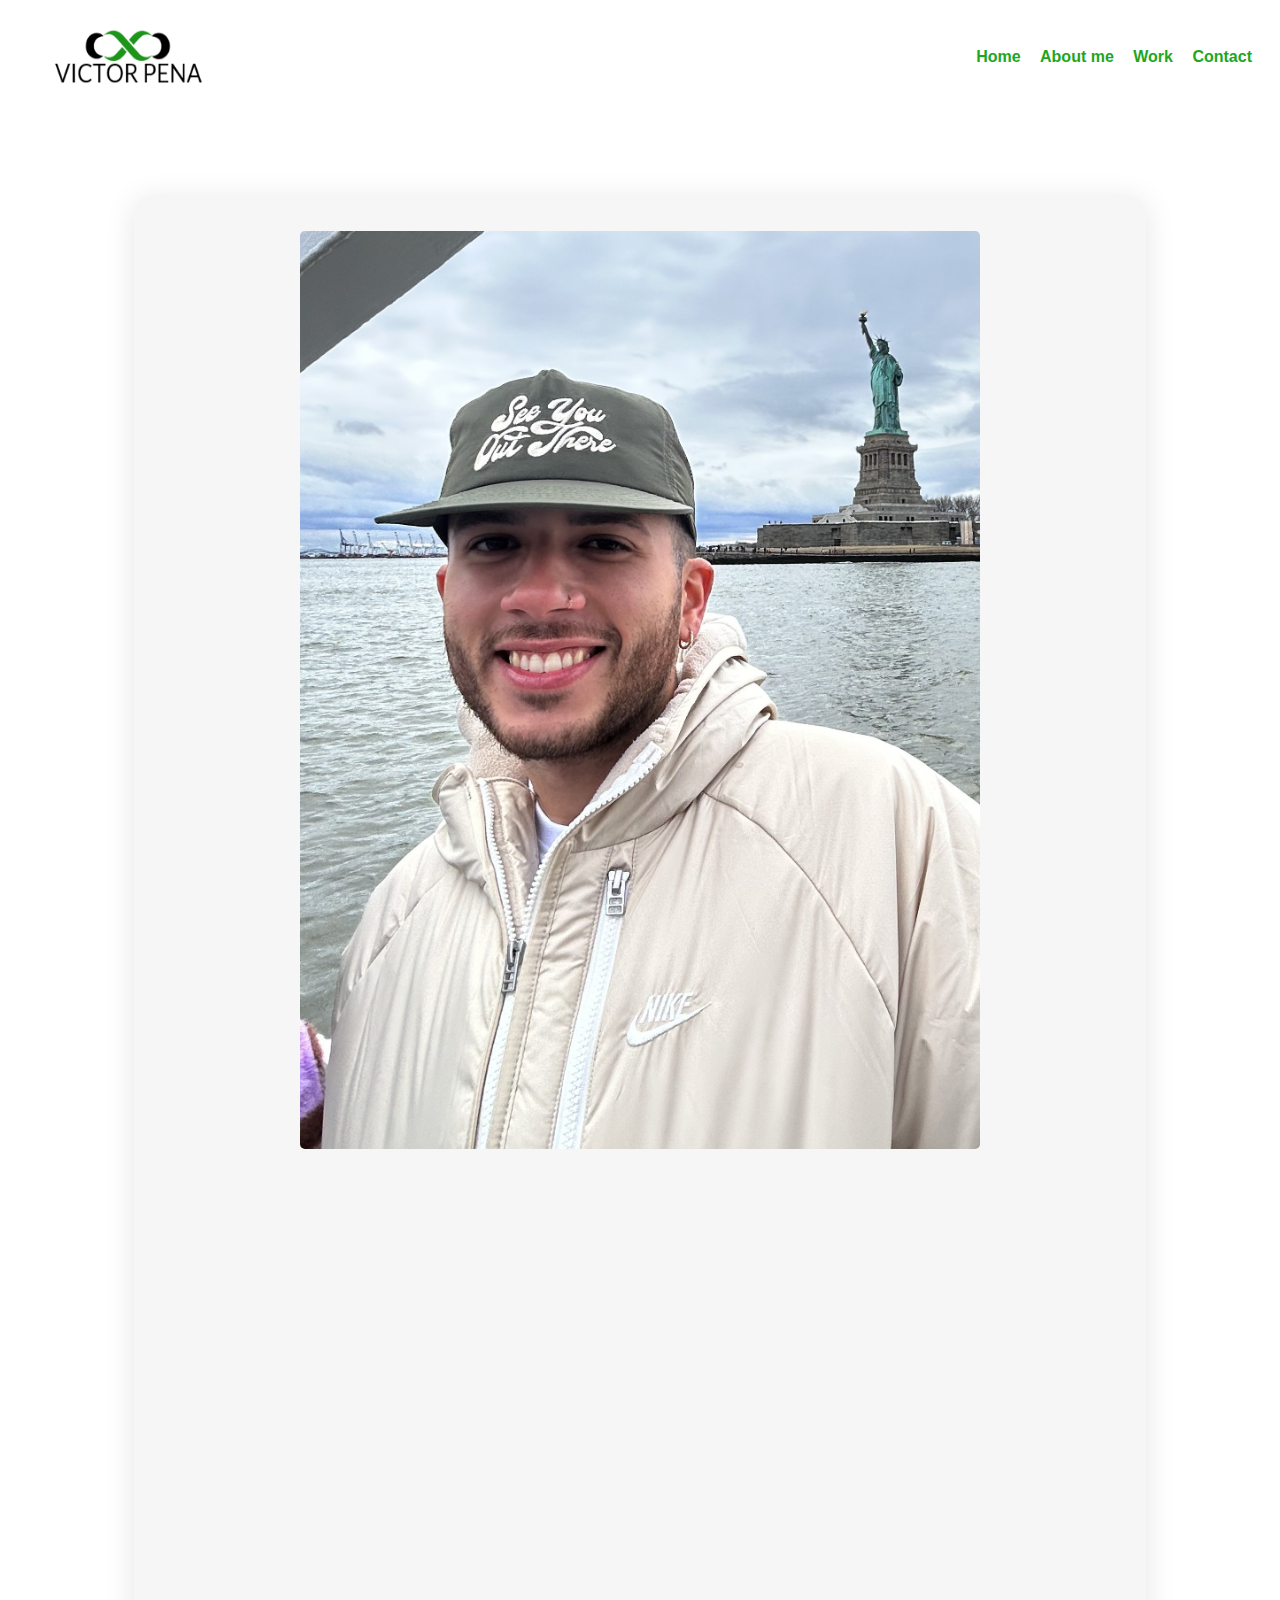
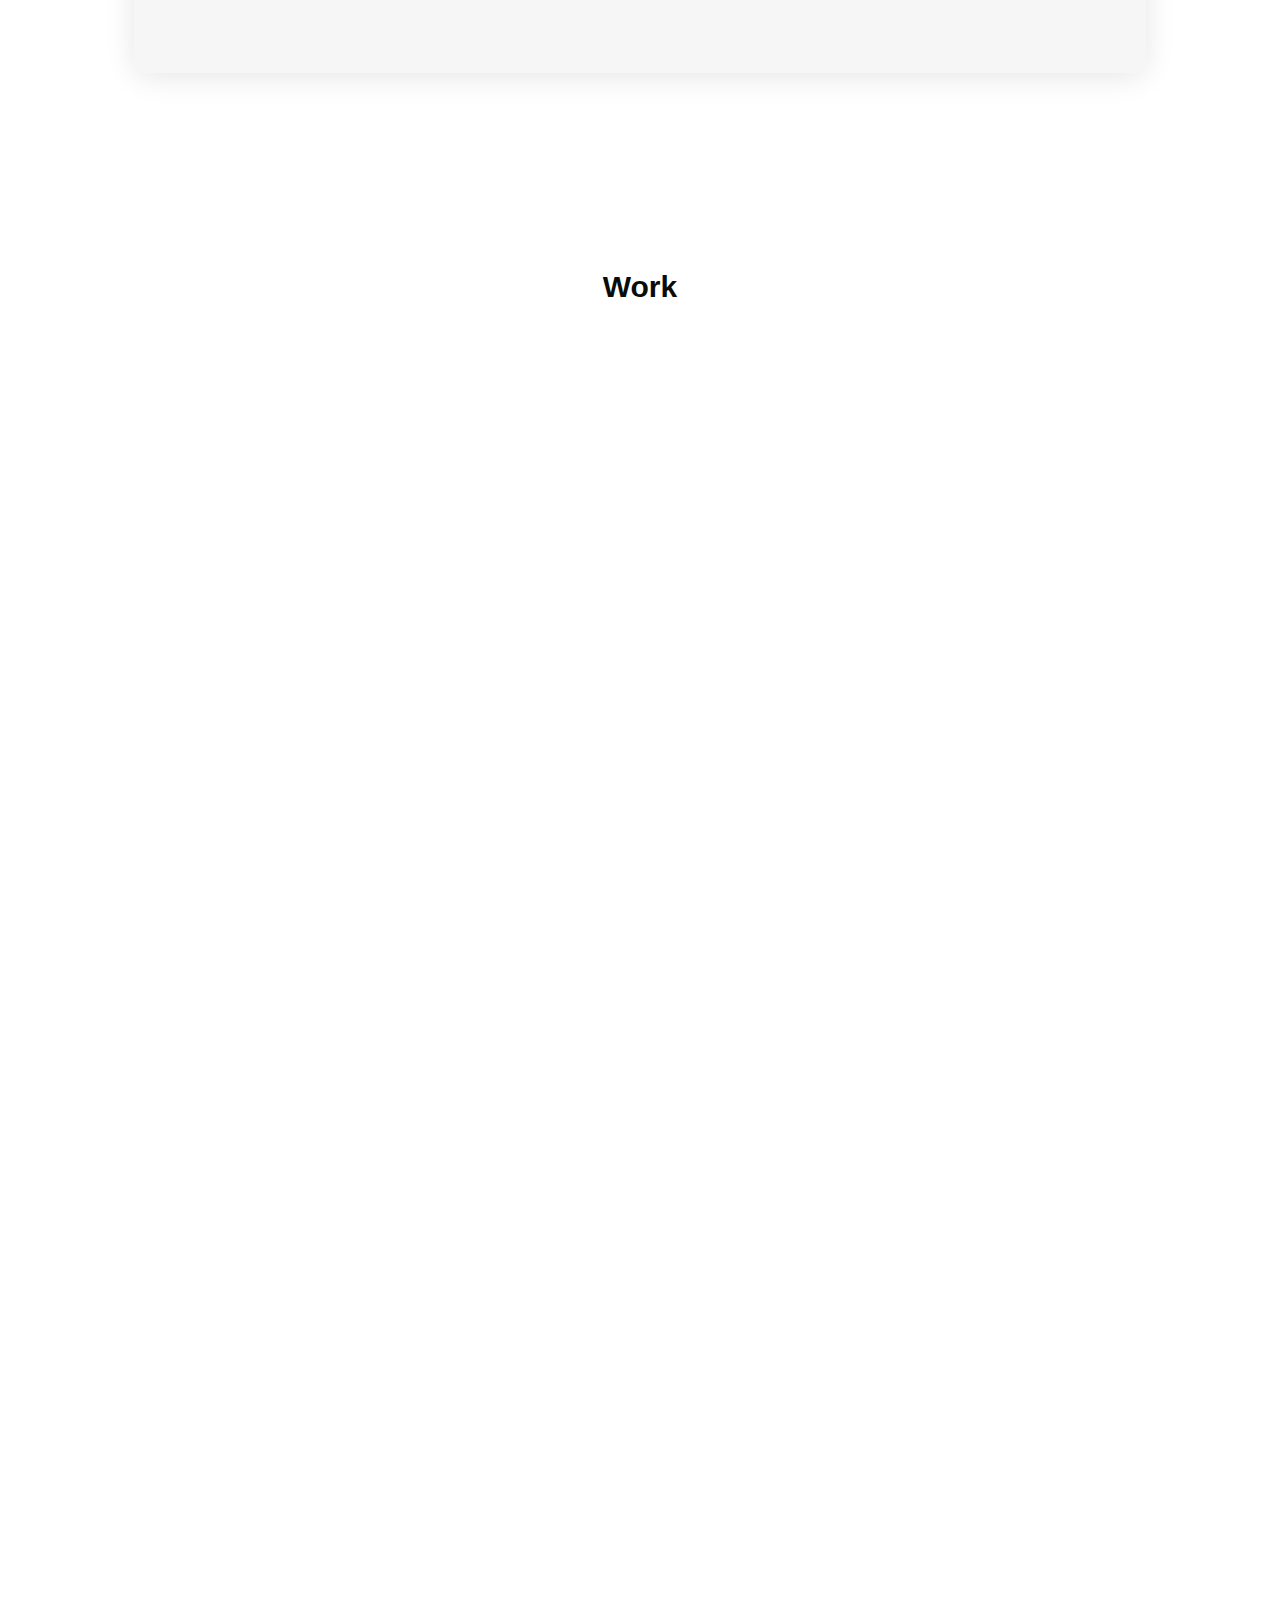
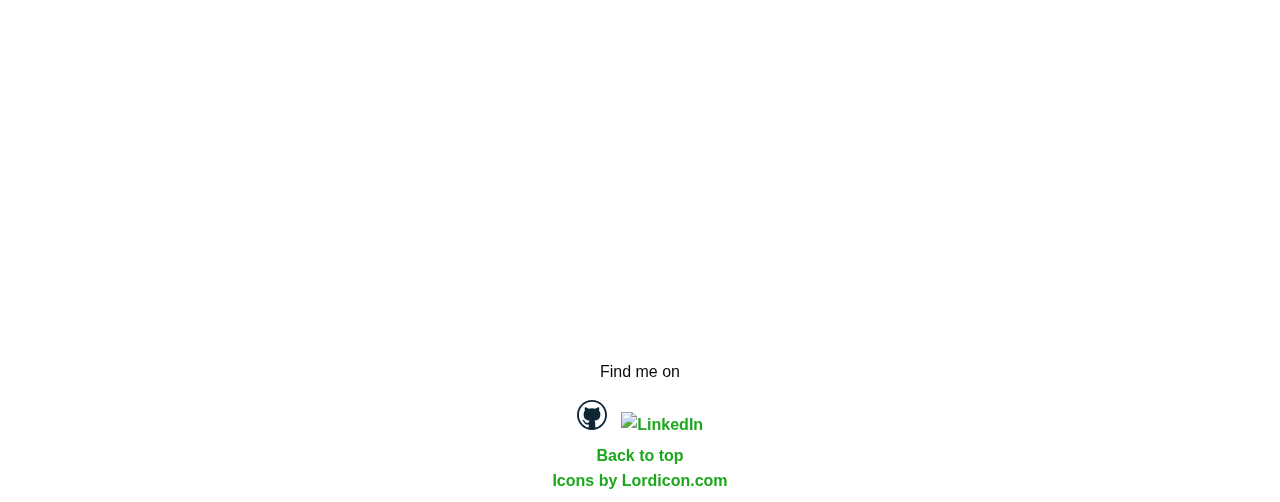
==== index.html @ f54e51db "Added modals and new pictures" ====
<!DOCTYPE html>
<html lang="en">
    <head>
        <meta charset="utf-8">
        <meta name="viewport" content="width=device-width, initial-scale=1">
        <link rel="icon" href="img/favicon.ico">
        <link rel="stylesheet" type="text/css" href="https://cdnjs.cloudflare.com/ajax/libs/normalize/8.0.1/normalize.min.css">
        <link rel="preconnect" href="https://fonts.googleapis.com">
        <link rel="preconnect" href="https://fonts.gstatic.com" crossorigin>
        <link href="https://fonts.googleapis.com/css2?family=Lora:wght@400;700&display=swap" rel="stylesheet">
        <link rel="stylesheet" type="text/css" href="css/style.css">
        <link href="https://unpkg.com/aos@2.3.1/dist/aos.css" rel="stylesheet">
        <title> Victor Pena Web Developer Portfolio </title>
    </head>
    <body>

    <!-- Page Header including the logo and the main navigation -->
    <div class="header-container">
        <header class="page-header"> 
            <!--My logo-->
            <img src="img/VictorPenaLogo.png" alt="Personal logo of Victor Pena" class="page-header__item" id="logo">
            <nav class="page-header__item">
                <ul role="menubar" class="navigation-list">
                    <li role="presentation">
                        <a href="#top" role="menuitem" class="navigation-list__item">Home</a>
                    </li>
                    <li role="presentation">
                        <a href="#about" role="menuitem" class="navigation-list__item">About me</a>
                    </li>
                    <li role="presentation">
                        <a href="#work" role="menuitem" class="navigation-list__item">Work</a>
                    </li>
                    <li role="presentation">
                        <a href="#contact" role="menuitem" class="navigation-list__item">Contact</a>
                    </li>
                </ul>
            </nav>
        </header>
    </div>
    <div id="top"></div>
<!-- Main content -->
<main id="about">
    <div class="profile">
        <img src="img/profilepic.jpg" data-aos="fade-right" 
        data-aos-delay="30"
        data-aos-duration="1500"
        data-aos-easing="ease-in-out" 
        data-aos-once="true"
        class="profile__portrait" 
        alt="Victor Pena Portrait">
        <div 
        data-aos="fade-left" 
        data-aos-delay="30"
        data-aos-duration="1000"
        data-aos-easing="ease-in-out"  
        data-aos-once="true"
        class="profile__text">
            <h1>Full-Stack Web Developer</h1>
            <p>
                Hi, I’m Victor Pena, an entry level web developer, and a US military veteran 
passionate about technology. I am a detailed-oriented person who is always 
looking to get out of my comfort zone and learn new skills. From my previous 
work experiences, I was able to learn and excel in my communication skills and 
collaborating with others. I am currently a student looking for work experience to 
start my web development career. I am looking for opportunities to get into the 
workforce using my programming and development skills in any industry from 
business activities, manufacturing, entertainment, or information.  
            </p>
            <a href="img/Pena-Gonzalez-Victor-Resume.docx" target="_blank" download>Download my Resume.</a>
            <a href="#contact" class="button">Get in Touch</a>
        </div>
    </div>
</main>
 <!-- Work -->
 <section class="work" id="work">
    <h1>Work</h1>
    <div class="project-list">
        <!-- Project items -->
        <!-- Project item 1 -->
        <div 
        data-aos="fade-up" 
        data-aos-delay="40"
        data-aos-duration="1000"
        data-aos-easing="ease-in-out" 
        class="project-list__item">
            <h2>Meet App<a class="open-modal"><img src="img/plus-circle-f-svgrepo-com.svg"></a></h2>
            <a href="https://vicmpg.github.io/meet/" target="_blank"><img src="img/MeetApp_.png"></a>
            <p>
                This is an app built using React on the frontend, and AWS Lambda on the backend. It displays a list of events, which is fetching the events from Google Calendar API, that can be filtered by city or number of events.
            </p>
            <a href="https://github.com/vicmpg/meet" target="_blank" class="button">Code</a>
            <a href="https://vicmpg.github.io/meet/" target="_blank" class="button">Demo</a>
            <dialog class="modal">
                <h2>Meet App</h2>
                <img src="img/MeetApp_.png">
                <p>
                    This is an app built using React on the frontend, and AWS Lambda on the backend. It displays a list of events, which is fetching the events from Google Calendar API, that can be filtered by city or number of events.
                </p>
                <div class="tags">
                    <span class="tag">Google Calendar API</span>
                    <span class="tag">HTML</span>
                    <span class="tag">CSS</span>
                    <span class="tag">AWS lambda</span>
                    <span class="tag">JavaScript</span>
                    <span class="tag">React</span>
                    <span class="tag">Recharts</span>
                </div>
                <button class="close-modal">Close</button>
            </dialog>
        </div>
         <!-- Project item 2 -->
         <div 
         data-aos="fade-up" 
         data-aos-delay="40"
         data-aos-duration="1000"
         data-aos-easing="ease-in-out" 
         class="project-list__item">
            <h2>My Flix Angular app <a class="open-modal"><img src="img/plus-circle-f-svgrepo-com.svg"></a></h2>
            <a href="https://vicmpg.github.io/myFlix-Angular-client/" target="_blank"><img src="img/MyFlixAngularHome.png"></a>
            <p>
                The Angular client-side for an app called myFlix based on its existing server-side code (REST API and database). User can create an user profile and save their favorite movies.
            </p>
            <a href="https://github.com/vicmpg/myFlix-Angular-client" target="_blank" class="button">Code</a>
            <a href="https://vicmpg.github.io/myFlix-Angular-client/" target="_blank" class="button">Demo</a>
            <dialog class="modal">
                <h2>Angular Movie App</h2>
                <img src="img/MyFlixAngularHome.png">
                <p>
                    Angular Client-side for an application called myMovie based on its existing server-side code (REST API and database). User can create an user profile and save their favorite movies.
                </p>
                <div class="tags">
                    <span class="tag">Angular</span>
                    <span class="tag">TypeScript</span>
                    <span class="tag">HTML</span>
                    <span class="tag">Angular Material</span>
                    <span class="tag">SCSS</span>
                    <span class="tag">TypeDoc</span>
                </div>
                <button class="close-modal">Close</button>
            </dialog>
         </div>
         <!-- Project item 3 -->
         <div 
         data-aos="fade-up" 
         data-aos-delay="40"
         data-aos-duration="1000"
         data-aos-easing="ease-in-out" 
         class="project-list__item">
            <h2>Pokedex Js App<a class="open-modal"><img src="img/plus-circle-f-svgrepo-com.svg"></a></h2>
            <a href="https://vicmpg.github.io/Pokedex-js-app/" target="_blank"><img src="img/PokedexHomeApp.png"></a>
            <p>
                A simple Pokédex Web App created with HTML5, CSS, JavaScript & Bootstrap.
            </p>
            <a href="https://github.com/vicmpg/Pokedex-js-app" target="_blank" class="button">Code</a>
            <a href="https://vicmpg.github.io/Pokedex-js-app/" target="_blank" class="button">Demo</a>
            <dialog class="modal" >
                <h2>Pokemon-Index</h2>
                <img src="img/PokedexHomeApp.png">
                <p>
                    A small web application with HTML, CSS, and JavaScript that loads data about pokemons from an external API 
                    and enables the viewing of data points in detail.
                </p>
                <div class="tags">
                    <span class="tag">JavaScript</span>
                    <span class="tag">HTML</span>
                    <span class="tag">CSS</span>
                    <span class="tag">Bootstrap</span>
                    <span class="tag">jQuery</span>
                </div>
                <button class="close-modal">Close</button>
            </dialog>
         </div>
         <!-- Project item 4 -->
         <div 
         data-aos="fade-up" 
         data-aos-delay="40"
         data-aos-duration="1000"
         data-aos-easing="ease-in-out" 
         class="project-list__item">
         <h2>Chat App<a class="open-modal"><img src="img/plus-circle-f-svgrepo-com.svg"></a></h2>
            <a href="https://github.com/vicmpg/chat-app" target="_blank"><img src="img/ChatAppHomeScreen.png"></a>
            <p>
                A chat app for mobile devices using React Native. The app provides users with a chat interface and options to share images, audios and location.
            </p>
            <a href="https://github.com/vicmpg/chat-app" target="_blank" class="button">Code</a>
            <dialog class="modal">
                <h2>Chat App</h2>
                <img src="img/ChatAppPhoto.png">
                <p>
                    A chat app for mobile devices using React Native. The app provides users with a chat interface and options to share images, audios and location.
                </p>
                <div class="tags">
                    <span class="tag">React Native</span>
                    <span class="tag">Firebase</span>
                    <span class="tag">Firestore</span>
                    <span class="tag">JavaScript</span>
                    <span class="tag">Expo</span>
                    <span class="tag">GiftedChat</span>
                </div>
                <button class="close-modal">Close</button>
             </dialog>
            
         </div>
         <!-- Project item 5 -->
         <div 
         data-aos="fade-up" 
         data-aos-delay="40"
         data-aos-duration="1000"
         data-aos-easing="ease-in-out" 
         class="project-list__item">
            <h2>Movie API<a class="open-modal"><img src="img/plus-circle-f-svgrepo-com.svg"></a></h2>
            <a href="https://github.com/vicmpg/mymovie_api" target="_blank"><img src="img/mongodbscreenshot.png"></a>
            <p>
                This API provide users with access to information about different movies, directors, and genres. Users will be able to sign up, update their personal information, and create a list of their favorite movies
            </p>
            <a href="https://github.com/vicmpg/mymovie_api" target="_blank" class="button">Code</a>
            <dialog class="modal">
                <h2>Movie API</h2>
                <img src="img/mongodbscreenshot.png">
                <p>
                    This API provide users with access to information about different movies, directors, and genres. Users are able to sign up, update their personal information, and create a list of their favorite movies.
                </p>
                <div class="tags">
                    <span class="tag">HTML</span>
                    <span class="tag">MongoDB</span>
                    <span class="tag">Mongoose</span>
                    <span class="tag">JavaScript</span>
                    <span class="tag">Express</span>
                    <span class="tag">Postman</span>
                </div>
                <button class="close-modal">Close</button>
             </dialog>
         </div>
         <!-- Project item 6 -->
         <div 
         data-aos="fade-up" 
         data-aos-delay="40"
         data-aos-duration="1000"
         data-aos-easing="ease-in-out" 
         class="project-list__item">
            <h2>My Flix React <a class="open-modal"><img src="img/plus-circle-f-svgrepo-com.svg"></a> </h2>
            <a href="https://github.com/vicmpg/myFlixReact-client" target="_blank"><img src="img/MyFlixReactHome.png"></a>
            <p>
                Using React, build the client-side for an app called MyflixReact-client based on its existing server-side code (REST API and database). User can create an user profile and save their favorite movies.
            </p>
            <a href="https://github.com/vicmpg/myFlixReact-client" target="_blank" class="button">Code</a>
            <a href="#" target="_blank" class="button">Demo</a>
            <dialog class="modal" >
            <h2>My Flix React </h2>
            <img src="img/MyFlixReactHome.png">
            <p>
                Using React, build the client-side for an app called MyflixReact-client based on its existing server-side code (REST API and database). User can create an user profile and save their favorite movies.
            </p>
            <div class="tags">
                        <span class="tag">React</span>
                        <span class="tag">SCSS</span>
                        <span class="tag">HTML</span>
                        <span class="tag">JavaScript</span>
                        <span class="tag">Bootstrap</span>
                        <span class="tag">Parcel</span>
                    </div>
                    <button class="close-modal">Close</button>
                </dialog>

         </div>
    </div>
</section>
<!-- Contact Information -->
    <section id="contact"
    data-aos="fade-up" 
    data-aos-delay="40"
    data-aos-duration="1000"
    data-aos-easing="ease-in-out" >
        <div class="contact">
        <div class="contact__information">
            <h1>Contact</h1>
            Victor M. Pena<br>
            Long Island<br>
            New York<br>
            <br>
            Email: <a href="mailto:vicmpg22@gmail.com">vicmpg22@gmail.com</a><br>
            Linkedin: <a href="https://www.linkedin.com/in/vicmpgdev/" target="_blank"> Victor Pena</a>
        </div>
        <div class="contact__animation">
            <script src="https://cdn.lordicon.com/lordicon.js"></script>
                <lord-icon
                src="https://cdn.lordicon.com/aycieyht.json"
                trigger="hover"
                style="width:250px;height:250px">
                </lord-icon>

        </div>
    </div>
</section>
    <!-- Footer with links to social media profiles -->
        <footer class="page-footer">
            <p>Find me on</p>
            <div class="social-media">
            <!-- Github logo-->
            <a href="https://github.com/vicmpg/portfolio-website" class="footer__link--hov" target="_blank">
                <img src="img/291716_github_logo_social_network_social_icon.svg" alt="Github"></a>
            <!-- LinkedIn logo-->
            <a href="https://www.linkedin.com/in/victor-pena-884190237/" class="footer__link--hov" target="_blank">
                <img src="img/353425_linkedin_logo_icon.svg" alt="LinkedIn"></a>
            </div>
            <a href="#top">Back to top</a>
            <a href="https://lordicon.com/">Icons by Lordicon.com</a>
        </footer>
    <script src="js/scripts.js"></script>
    <script src="https://unpkg.com/aos@2.3.1/dist/aos.js"></script>
    <script>AOS.init();</script>
    </body>
</html>
---- css/style.css ----
:root {
  --primary-color: #1da71d;
  --secondary-color: #0047d6;
  --text-color: #0a0c08;
  --font-weight-bold: 700;
  --font-weight-regular: 400;
  --font-size-normal: 16px;
  --font-family-normal: 'Lato', sans-serif;
  --font-family-headlines: 'Playfair Display', sans-serif;
}
* {
  box-sizing: border-box;
  scroll-behavior: smooth;
}
body {
  background-color: #ffffff;
  font-family: var(--font-family-normal);
  font-weight: var(--font-weight-regular);
  font-size: var(--font-size-normal);
  color: var(--text-color);
  line-height: 1.6;
  min-height: 100vh;
}
h1 {
  font-family: var(--font-family-headlines);
  font-size: 30px;
  font-weight: var(--font-weight-bold);
}
h2 {
  font-family: var(--font-family-headlines);
  font-size: 24px;
  font-weight: var(--font-weight-bold);
}
h3 {
  font-family: var(--font-family-headlines);
  font-size: 18px;
  font-weight: var(--font-weight-bold);
}
/* Link Styling */
a {
  color: var(--primary-color);
  font-weight: var(--font-weight-bold);
  text-decoration: underline transparent;
  transition: text-decoration 0.3s ease;
}
a:hover,
a:focus {
  /* No underlining when hovering over a link */
  text-decoration-color: var(--primary-color);
}
a:active {
  /* selected link */
  color: var(--secondary-color);
  text-decoration-color: var(--secondary-color);
}
/* button styling */
button,
.button {
  /* overwrite browser defaults and resets the border */
  border: none;
  display: inline-block;
  color: #000;
  /* takes the font from the outer container */
  font-family: inherit;
  font-weight: var(--font-weight-bold);
  /*styling*/
  letter-spacing: 1px;
  padding: 13px 50px 13px;
  outline: 0;
  border: 1px solid #000;
  position: relative;
  background-color: rgba(0, 0, 0, 0);
}

button::after,
.button::after {
  content: "";
  background-color:var(--secondary-color);
  width: 100%;
  z-index: -1;
  position: absolute;
  height: 100%;
  top: 7px;
  left: 7px;
  transition: 0.2s;
  text-decoration: underline transparent;
}
button:hover,
button:focus,
.button:hover,
.button:focus {
  text-decoration: underline transparent;
}

button:hover::after,
button:focus::after,
.button:hover::after,
.button:focus::after {
  cursor: pointer;
  transform: scale(1.1);
  text-decoration: none;
  top: 0px;
  left: 0px;
  text-decoration: underline transparent;
}
button:active,
.button:active {
  color:#000;
  border: none;
  background-color: #fff;
  text-decoration: underline transparent;
  box-shadow: rgb(204, 219, 232) 3px 3px 6px 0px inset, rgba(255, 255, 255, 0.5) -3px -3px 6px 1px inset;
}
/* Tag styling */
.tags {
  margin-bottom: 15px;
  min-height: 120px;
}

.tag {
  display: inline-block;
  border-radius: 4px;
  padding: 3px 10px;
  background: #808080;
  color: #ffffff;
  margin: 5px;
  transition: 0.4s;
}

.tag:hover {
  transform: translate(0, -2px);
}

/* Header */
.header-container {
  position: sticky;
  top: 0;
  z-index: 2;
}

.page-header {
  display: flex;
  width: 100%;
  padding: 20px;
  background-color: #ffffff;
}

.page-header__item {
  flex: 0 1 200px;
}
.page-header__item:last-child {
  flex-grow: 1;
  text-align: right;
}
.navigation-list__item--active {
  color: var(--secondary-color);
}
.navigation-list {
  list-style-type: none;
}

.navigation-list ul {
  position: sticky;
  top: 0;
  overflow: hidden;
}

.navigation-list li {
  display: inline-block;
  margin-left: 15px; 
}
#logo {
  width: 200px;
  height: auto;
}
.active {
  color: var(--secondary-color);
}

/* Profile Index Page */
#about {
  height: 100%;
}
.profile {
  max-width: 80%;
  margin: 10vh auto;
  display: flex;
  background-color: rgba(168, 152, 152, 0.09);
  border-radius: 15px;
  box-shadow: 0 4px 30px rgba(0, 0, 0, 0.1);
  backdrop-filter: blur(10px);
  padding: 25px;
}
.profile__portrait {
  width: 500px;
  margin-right: 50px;
  padding: 10px;
  border-radius: 15px;
  object-fit: cover;
}
.profile__text h1 {
  font-size: 50px;
  color: var(--primary-color);
}
.profile .button {
  margin-top: 15%;
  margin-right: 5px;
  float: right;
}


/* Work Page */
#work {
  height: 100%;
}

.work {
  max-width: 75%;
  margin: 20vh auto;
}
.work h1 {
  text-align: center;
  padding: 10px;
}
/* start grid fallback */
.project-list__item {
  display: inline-block;
  width: 33%;
  padding: 15px;
}
.project-list__item img{
  width: 100%;
  transition: opacity 0.5s;
  transition: box-shadow 0.5s;
  transition-timing-function: ease-in-out;
}
.project-list__item img:hover,
.project-list__item img:focus {
  cursor: pointer;
  opacity: 0.9;
  box-shadow: 2px 2px 2px 2px rgba(0, 0, 0, 0.2);
}
.project-list__item p {
  min-height: 100px;
}

.project-list__item .button {
  margin-right: 20px;
  margin-bottom: 20px;
  float: right;
}
.modal {
  width: 33%;
  padding: 15px;
  background-color: rgba(255, 255, 255, 0.75);
  border-radius: 15px;
  box-shadow: 0 4px 30px rgba(0, 0, 0, 0.1);
  backdrop-filter: blur(10px);
  border: none;
}
.modal img {
  width: 100%;
  height: 300px;
  object-fit: cover;
  border-radius: 5px;
}

.close-modal {
  margin-right: 20px;
  margin-bottom: 20px;
  float: right;
}

.open-modal {
  margin-right: 20px;
  margin-bottom: 20px;
  float: right;
}

.open-modal img,
.open-modal img:hover,
.open-modal img:focus {
  border-radius: 50%;
  opacity: 1;
}

/* end grid fallback */
@supports (display: grid) {
  .project-list {
    display: grid;
    grid-template-columns: 1fr 1fr 1fr;
    grid-gap: 50px;
    margin: 0;
  }
  .project-list__item {
    background-color: rgba(168, 152, 152, 0.15);
    border-radius: 15px;
    box-shadow: 0 4px 30px rgba(0, 0, 0, 0.1);
    backdrop-filter: blur(10px);
    width: auto;
    min-height: auto;
    margin: 0;
  }
}


/* Contact Page */
#contact {
  height: 60vh;
  max-width: 80%;
  margin: 10vh auto;
  display: flex;
  background-color: rgba(168, 152, 152, 0.09);
  border-radius: 15px;
  box-shadow: 0 4px 30px rgba(0, 0, 0, 0.1);
  backdrop-filter: blur(10px);
  padding: 25px;
}

.contact {
  margin: 0 auto;
  max-width: 80%;
  align-self: center;
  display: flex;
}

.contact h1 {
  padding-bottom: 10px;
}

.contact__information {
  margin: 20px 30px;
  display: block;
}

.contact__animation {
  margin: 40px 60px;
  display: block;
}
/* SVG animation */
svg:hover {
  animation: shake 0.3s infinite;
}

@keyframes shake {
  0% { transform: rotate(0deg); }
  25% { transform: rotate(5deg); }
  50% { transform: rotate(0eg); }
  75% { transform: rotate(-5deg); }
  100% { transform: rotate(0deg); }
}

/* Footer */
.page-footer {
  clear: both;
  display: flex;
  flex-direction: column;
  text-align: center;
  position: sticky;
  top: 100%;
}
.social-media {
  margin-bottom: 5px;
}
.social-media a {
  padding: 0 5px;
}
/* Media queries */
@media all and (max-width: 500px) {
  ul {
    padding-inline-start: 0;
  }

  #logo {
    margin-left: 10px;
  }

  .page-header {
    display: block;
  }

  .page-header__item:last-child {
    text-align: left;
  }
  .profile {
    max-width: 320px;
  }
  .profile__portrait {
    margin-bottom: 25px;
  }
}
@media all and (max-width: 750px) {
  .project-list {
    grid-gap: 15px;
    grid-template-columns: 1fr;
  }
  h1 {
    font-size: 22px;
  }
  .contact__animation {
    display: none;
  }
}
@media all and (min-width: 750px) and (max-width: 1300px) {
  .project-list {
    grid-template-columns: 1fr 1fr;
  }
}
@media all and (max-width: 1300px) {
  .profile {
    flex-wrap: wrap;
    justify-content: center;
  }
  .profile__portrait {
    margin-right: 0;
    width: 100%;
    max-width: 700px;
  }
  .profile__text {
    flex: auto;
  }
}
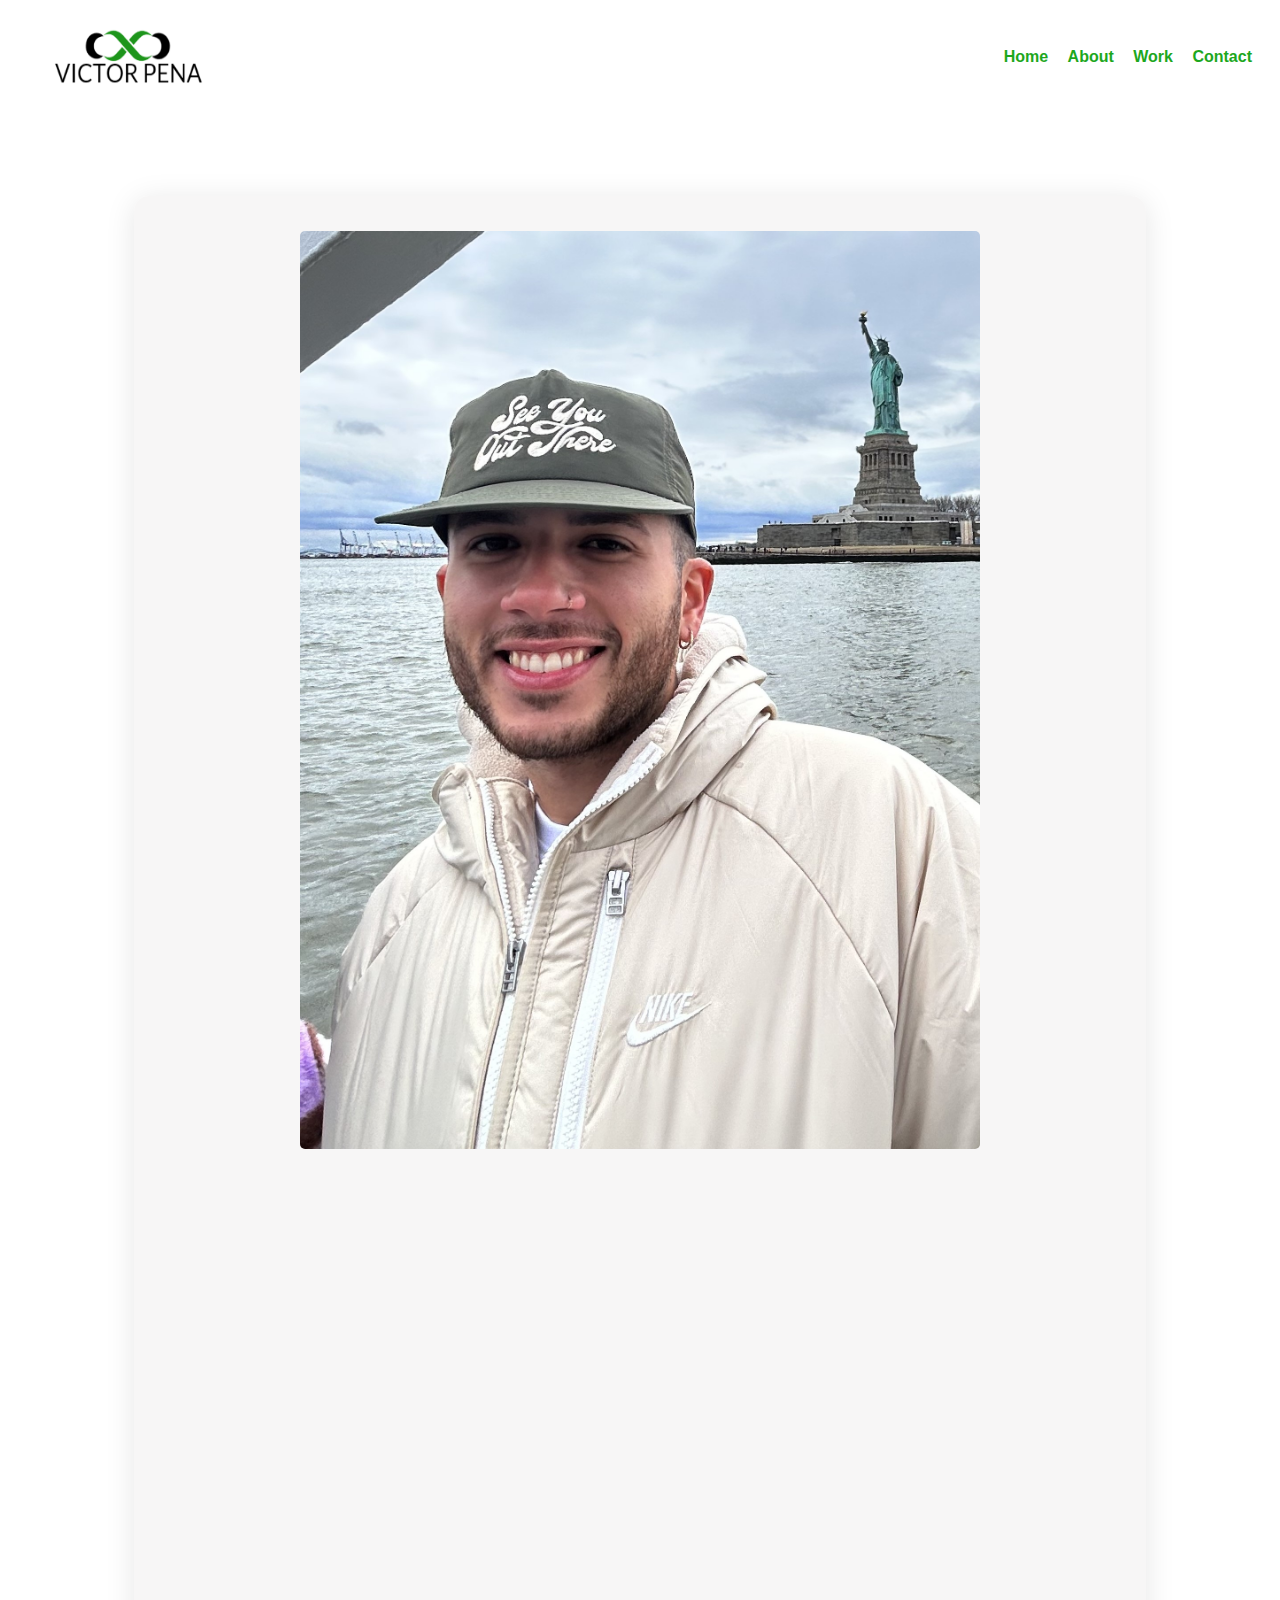
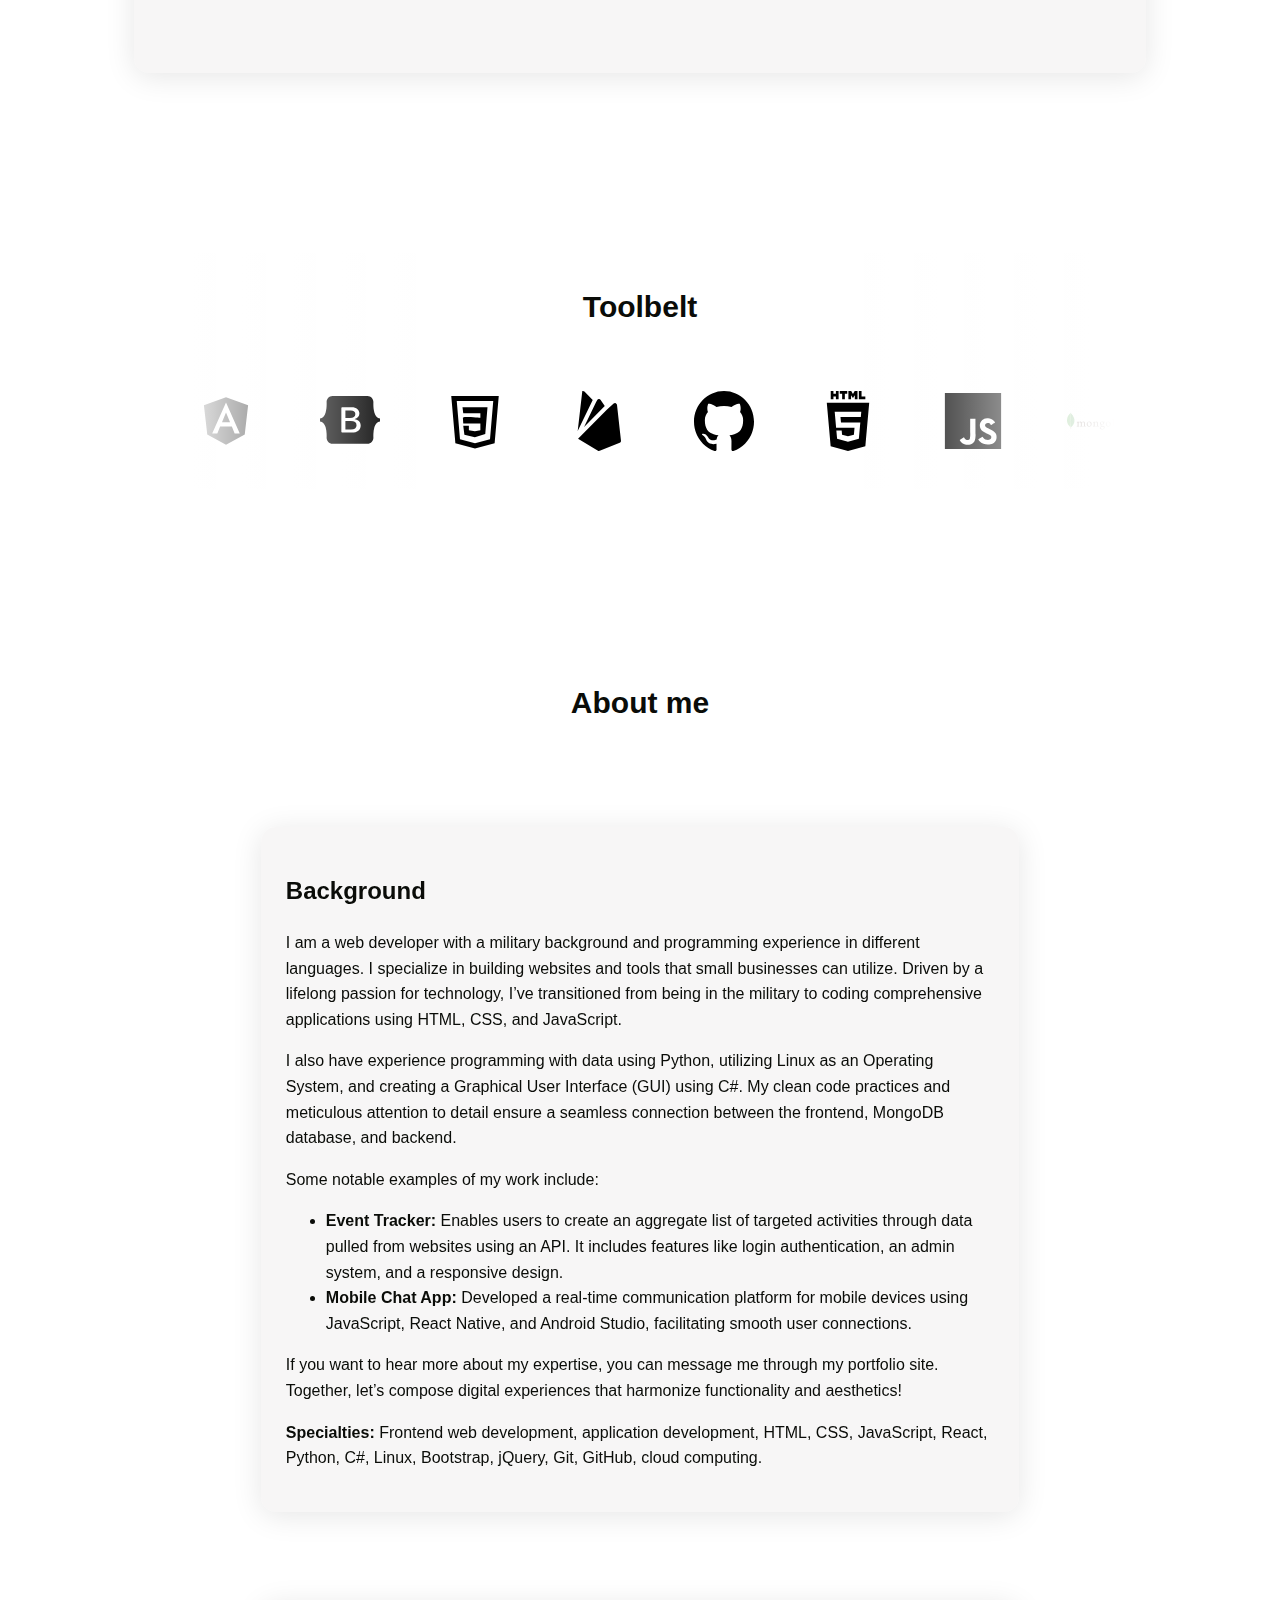
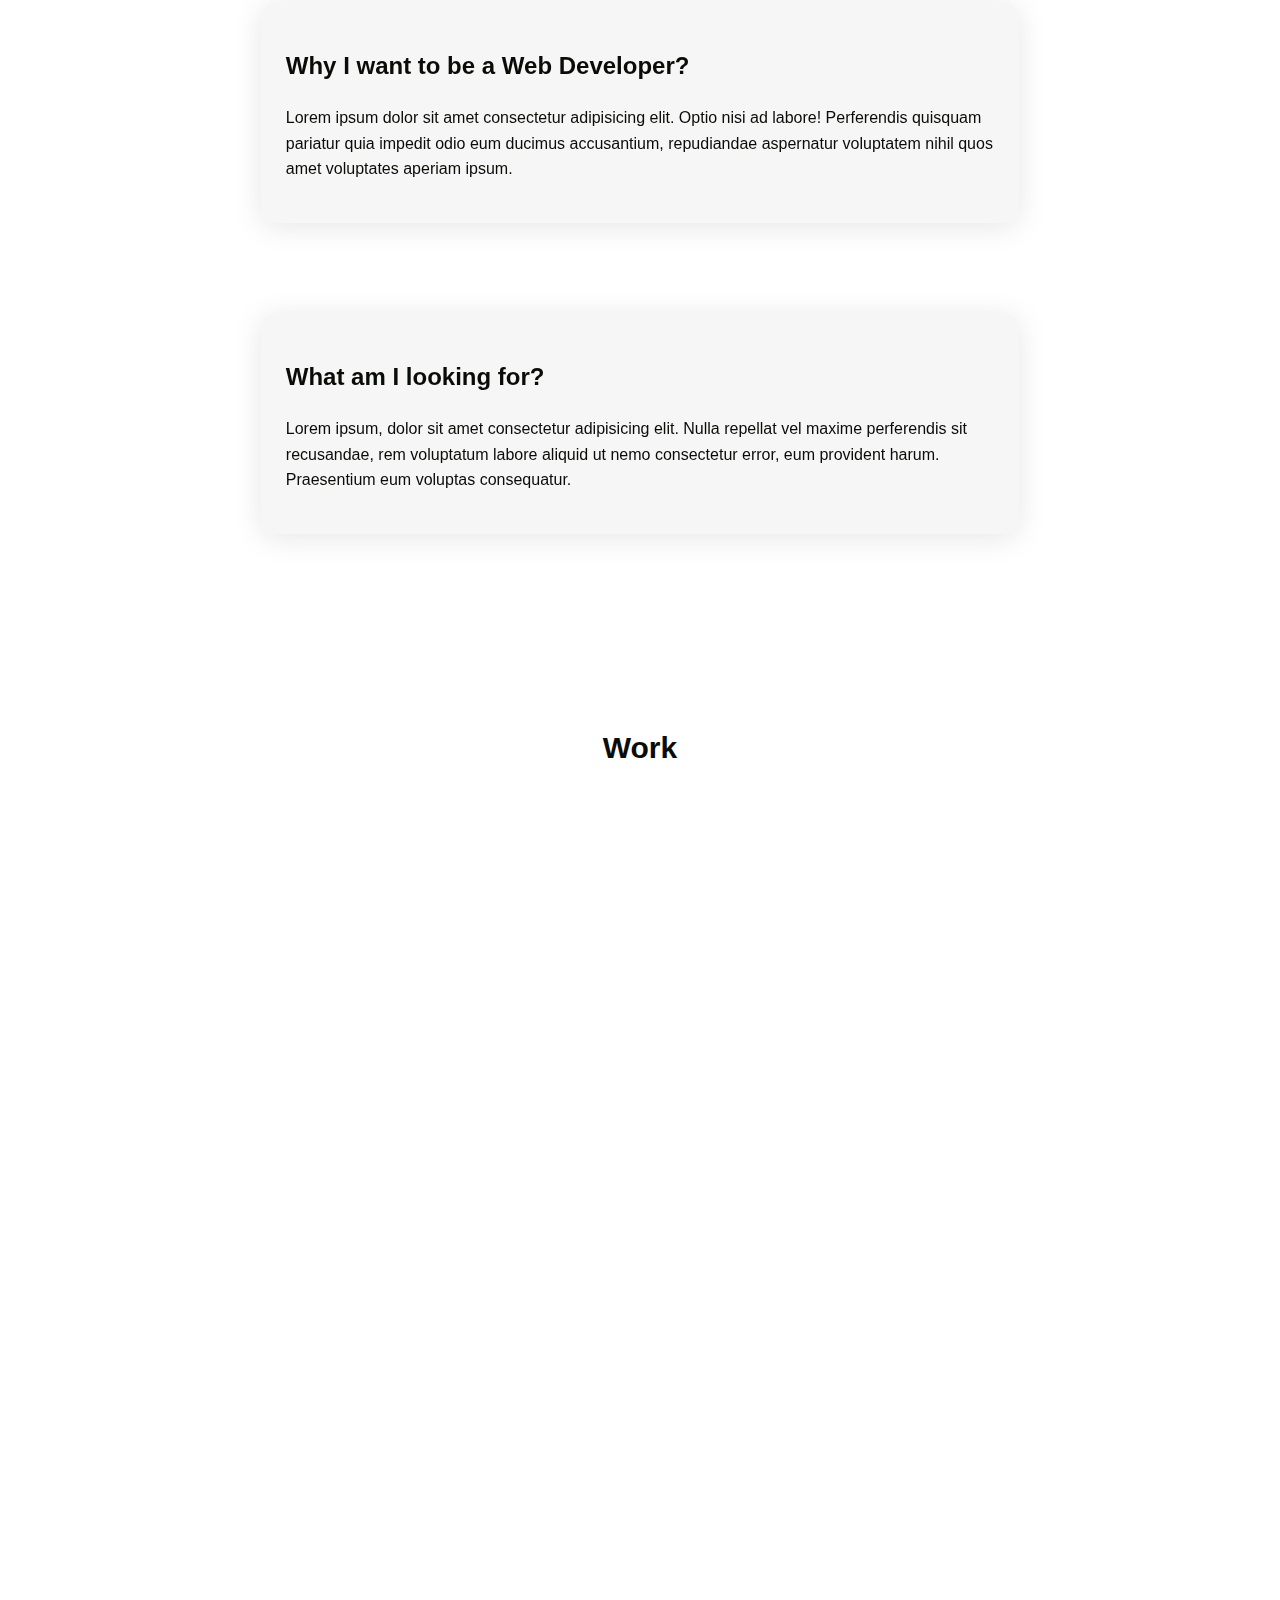
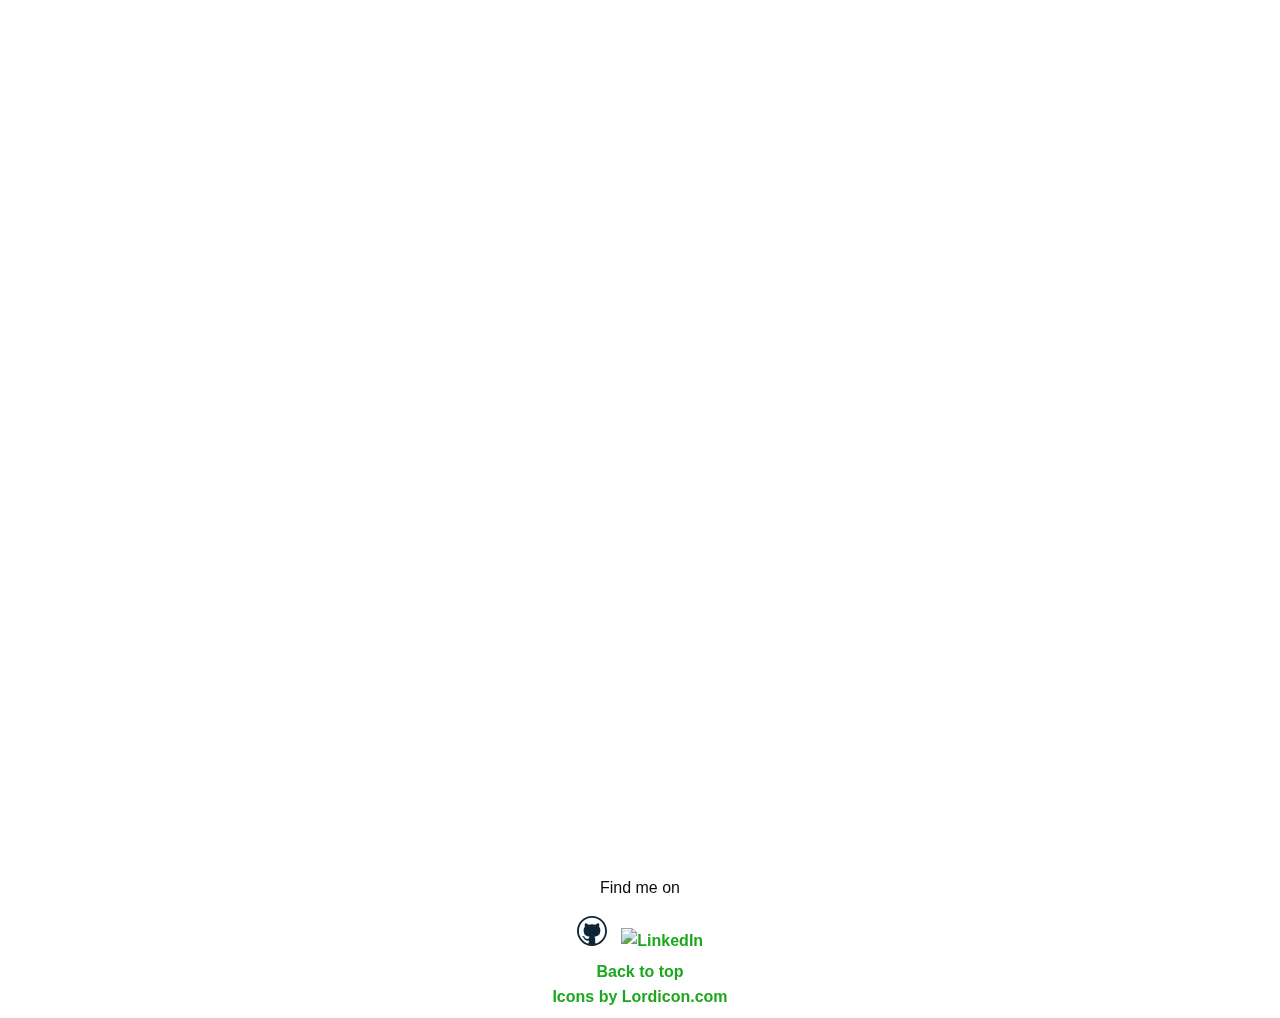
==== commit 5d22c581: "Fixing modals, Adding toolbelts and about me." ====
--- a/index.html
+++ b/index.html
@@ -22,13 +22,14 @@
             <nav class="page-header__item">
                 <ul role="menubar" class="navigation-list">
                     <li role="presentation">
-                        <a href="#top" role="menuitem" class="navigation-list__item">Home</a>
+                        <a href="#home" role="menuitem" class="navigation-list__item">Home</a>
                     </li>
                     <li role="presentation">
-                        <a href="#about" role="menuitem" class="navigation-list__item">About me</a>
+                        <a href="#about" role="menuitem" class="navigation-list__item">About</a>
                     </li>
                     <li role="presentation">
                         <a href="#work" role="menuitem" class="navigation-list__item">Work</a>
+  
                     </li>
                     <li role="presentation">
                         <a href="#contact" role="menuitem" class="navigation-list__item">Contact</a>
@@ -39,7 +40,7 @@
     </div>
     <div id="top"></div>
 <!-- Main content -->
-<main id="about">
+<section id="Home">
     <div class="profile">
         <img src="img/profilepic.jpg" data-aos="fade-right" 
         data-aos-delay="30"
@@ -70,7 +71,97 @@
             <a href="#contact" class="button">Get in Touch</a>
         </div>
     </div>
-</main>
+</section>
+    <!-- About me -->
+    <section id="about">
+        <!-- Toolbelt -->
+        <div class="toolbelt">
+            <h1>Toolbelt</h1>
+            <div class="toolbelt__logos">
+                <img src="img/logos-tools/angular-svgrepo-com.svg" alt="Angular logo">
+                <img src="img/logos-tools/bootstrap-fill-svgrepo-com.svg" alt="Bootstrap logo">
+                <img src="img/logos-tools/css-svgrepo-com.svg" alt="CSS3 logo">
+                <img src="img/logos-tools/firebase-svgrepo-com.svg" alt="Firebase logo">
+                <img src="img/logos-tools/github-142-svgrepo-com.svg" alt="GitHub logo">
+                <img src="img/logos-tools/html5-01-svgrepo-com.svg" alt="HTML5 logo">
+                <img src="img/logos-tools/javascript-svgrepo-com.svg" alt="Javascript logo">
+                <img src="img/logos-tools/mongodb-svgrepo-com.svg" alt="MongoDB logo">
+                <img src="img/logos-tools/nodejs01-svgrepo-com.svg" alt="Node.js logo">
+                <img src="img/logos-tools/react-svgrepo-com.svg" alt="React logo">
+                <img src="img/logos-tools/sql-browser-svgrepo-com.svg" alt="SQL logo">
+                <img src="img/logos-tools/visualstudio-svgrepo-com.svg" alt="Visual Studio logo">
+            </div>
+            <div class="toolbelt__logos">
+                <img src="img/logos-tools/angular-svgrepo-com.svg" alt="Angular logo">
+                <img src="img/logos-tools/bootstrap-fill-svgrepo-com.svg" alt="Bootstrap logo">
+                <img src="img/logos-tools/css-svgrepo-com.svg" alt="CSS3 logo">
+                <img src="img/logos-tools/firebase-svgrepo-com.svg" alt="Firebase logo">
+                <img src="img/logos-tools/github-142-svgrepo-com.svg" alt="GitHub logo">
+                <img src="img/logos-tools/html5-01-svgrepo-com.svg" alt="HTML5 logo">
+                <img src="img/logos-tools/javascript-svgrepo-com.svg" alt="Javascript logo">
+                <img src="img/logos-tools/mongodb-svgrepo-com.svg" alt="MongoDB logo">
+                <img src="img/logos-tools/nodejs01-svgrepo-com.svg" alt="Node.js logo">
+                <img src="img/logos-tools/react-svgrepo-com.svg" alt="React logo">
+                <img src="img/logos-tools/sql-browser-svgrepo-com.svg" alt="SQL logo">
+                <img src="img/logos-tools/visualstudio-svgrepo-com.svg" alt="Visual Studio logo">
+            </div>
+        </div>
+        <div class="about">
+            <h1>About me</h1>
+            <div class="about__item">
+                <h2>Background</h2>
+                    <p>
+                        I am a web developer with a military background and programming experience in different languages.
+                        I specialize in building websites and tools that small businesses can utilize. Driven by a lifelong
+                        passion for technology, I’ve transitioned from being in the military to coding comprehensive applications
+                        using HTML, CSS, and JavaScript.
+                    </p>
+                    <p>
+                        I also have experience programming with data using Python, utilizing Linux as an Operating System, and
+                        creating a Graphical User Interface (GUI) using C#. My clean code practices and meticulous attention to
+                        detail ensure a seamless connection between the frontend, MongoDB database, and backend.
+                    </p>
+                    <p>
+                        Some notable examples of my work include:
+                    </p>
+                    <ul>
+                        <li>
+                            <strong>Event Tracker:</strong> Enables users to create an aggregate list of targeted activities
+                            through data pulled from websites using an API. It includes features like login authentication,
+                            an admin system, and a responsive design.
+                        </li>
+                        <li>
+                            <strong>Mobile Chat App:</strong> Developed a real-time communication platform for mobile devices
+                            using JavaScript, React Native, and Android Studio, facilitating smooth user connections.
+                        </li>
+                    </ul>
+                    <p>
+                        If you want to hear more about my expertise, you can message me through my portfolio site.
+                        Together, let’s compose digital experiences that harmonize functionality and aesthetics!
+                    </p>
+                    <p>
+                        <strong>Specialties:</strong> Frontend web development, application development, HTML, CSS, JavaScript,
+                        React, Python, C#, Linux, Bootstrap, jQuery, Git, GitHub, cloud computing.
+                    </p>
+                </div>
+                    
+            <div class="about__item">
+                <h2>Why I want to be a Web Developer?</h2>
+                <p>
+                    Lorem ipsum dolor sit amet consectetur adipisicing elit. Optio nisi ad labore! Perferendis quisquam 
+                    pariatur quia impedit odio eum ducimus accusantium, repudiandae aspernatur voluptatem nihil quos amet 
+                    voluptates aperiam ipsum.
+                </p>
+            </div>
+            <div class="about__item">
+                <h2>What am I looking for?</h2>
+                <p>
+                    Lorem ipsum, dolor sit amet consectetur adipisicing elit. Nulla repellat vel maxime perferendis sit recusandae, 
+                    rem voluptatum labore aliquid ut nemo consectetur error, eum provident harum. Praesentium eum voluptas consequatur.
+                </p>
+            </div>
+        </div>
+    </section>
  <!-- Work -->
  <section class="work" id="work">
     <h1>Work</h1>
@@ -115,7 +206,7 @@
          data-aos-duration="1000"
          data-aos-easing="ease-in-out" 
          class="project-list__item">
-            <h2>My Flix Angular app <a class="open-modal"><img src="img/plus-circle-f-svgrepo-com.svg"></a></h2>
+            <h2>My Flix Angular app<a class="open-modal"><img src="img/plus-circle-f-svgrepo-com.svg"></a></h2>
             <a href="https://vicmpg.github.io/myFlix-Angular-client/" target="_blank"><img src="img/MyFlixAngularHome.png"></a>
             <p>
                 The Angular client-side for an app called myFlix based on its existing server-side code (REST API and database). User can create an user profile and save their favorite movies.
@@ -185,7 +276,7 @@
             <a href="https://github.com/vicmpg/chat-app" target="_blank" class="button">Code</a>
             <dialog class="modal">
                 <h2>Chat App</h2>
-                <img src="img/ChatAppPhoto.png">
+                <img src="img/ChatAppEdited.JPEG">
                 <p>
                     A chat app for mobile devices using React Native. The app provides users with a chat interface and options to share images, audios and location.
                 </p>
@@ -244,7 +335,7 @@
                 Using React, build the client-side for an app called MyflixReact-client based on its existing server-side code (REST API and database). User can create an user profile and save their favorite movies.
             </p>
             <a href="https://github.com/vicmpg/myFlixReact-client" target="_blank" class="button">Code</a>
-            <a href="#" target="_blank" class="button">Demo</a>
+            <a href="#" target="_blank"  class="button">Demo</a>
             <dialog class="modal" >
             <h2>My Flix React </h2>
             <img src="img/MyFlixReactHome.png">
--- a/css/style.css
+++ b/css/style.css
@@ -1,6 +1,6 @@
 :root {
   --primary-color: #1da71d;
-  --secondary-color: #0047d6;
+  --secondary-color: #777e8a;
   --text-color: #0a0c08;
   --font-weight-bold: 700;
   --font-weight-regular: 400;
@@ -114,7 +114,6 @@
 /* Tag styling */
 .tags {
   margin-bottom: 15px;
-  min-height: 120px;
 }
 
 .tag {
@@ -177,8 +176,8 @@
   color: var(--secondary-color);
 }
 
-/* Profile Index Page */
-#about {
+/* Home */
+#home {
   height: 100%;
 }
 .profile {
@@ -208,6 +207,89 @@
   float: right;
 }
 
+/* Toolbelt */
+@keyframes toolbelt {
+  from {
+    transform: translateX(0);
+  }
+  to {
+    transform: translateX(-100%);
+  }
+}
+.toolbelt {
+  margin:  20vh auto;
+  max-width: 75%;
+  overflow: hidden;
+  white-space: nowrap;
+  position: relative;
+}
+
+.toolbelt h1 {
+  text-align: center;
+  padding: 10px;
+}
+
+.toolbelt:before,
+.toolbelt:after {
+  position: absolute;
+  content: "";
+  top: 0;
+  width: 250px;
+  height: 100%;
+  z-index: 2;
+}
+
+.toolbelt:before {
+  left: 0;
+  background: linear-gradient(to left, rgba(255, 255, 255, 0), #ffffff);
+}
+
+.toolbelt:after {
+  right: 0;
+  background: linear-gradient(to right, rgba(255, 255, 255, 0), #ffffff);
+}
+
+.toolbelt:hover .toolbelt__logos {
+  animation-play-state: paused;
+}
+
+.toolbelt__logos {
+  display: inline-block;
+  padding: 30px 0;
+  animation: 25s toolbelt infinite linear;
+}
+
+.toolbelt__logos img {
+  height: 60px;
+  margin: 0 30px;
+}
+
+
+/* About me */
+#about {
+  height: 100%;
+}
+
+.about {
+  max-width: 75%;
+  margin:  20vh auto;
+}
+
+.about h1 {
+  text-align: center;
+  padding: 10px;
+}
+
+.about__item {
+  max-width: 80%;
+  margin: 10vh auto;
+  background-color: rgba(168, 152, 152, 0.09);
+  border-radius: 15px;
+  box-shadow: 0 4px 30px rgba(0, 0, 0, 0.1);
+  backdrop-filter: blur(10px);
+  padding: 25px;
+}
+
 
 /* Work Page */
 #work {
@@ -228,63 +310,8 @@
   width: 33%;
   padding: 15px;
 }
-.project-list__item img{
-  width: 100%;
-  transition: opacity 0.5s;
-  transition: box-shadow 0.5s;
-  transition-timing-function: ease-in-out;
-}
-.project-list__item img:hover,
-.project-list__item img:focus {
-  cursor: pointer;
-  opacity: 0.9;
-  box-shadow: 2px 2px 2px 2px rgba(0, 0, 0, 0.2);
-}
-.project-list__item p {
-  min-height: 100px;
-}
-
-.project-list__item .button {
-  margin-right: 20px;
-  margin-bottom: 20px;
-  float: right;
-}
-.modal {
-  width: 33%;
-  padding: 15px;
-  background-color: rgba(255, 255, 255, 0.75);
-  border-radius: 15px;
-  box-shadow: 0 4px 30px rgba(0, 0, 0, 0.1);
-  backdrop-filter: blur(10px);
-  border: none;
-}
-.modal img {
-  width: 100%;
-  height: 300px;
-  object-fit: cover;
-  border-radius: 5px;
-}
-
-.close-modal {
-  margin-right: 20px;
-  margin-bottom: 20px;
-  float: right;
-}
-
-.open-modal {
-  margin-right: 20px;
-  margin-bottom: 20px;
-  float: right;
-}
-
-.open-modal img,
-.open-modal img:hover,
-.open-modal img:focus {
-  border-radius: 50%;
-  opacity: 1;
-}
-
 /* end grid fallback */
+
 @supports (display: grid) {
   .project-list {
     display: grid;
@@ -292,6 +319,7 @@
     grid-gap: 50px;
     margin: 0;
   }
+
   .project-list__item {
     background-color: rgba(168, 152, 152, 0.15);
     border-radius: 15px;
@@ -302,7 +330,65 @@
     margin: 0;
   }
 }
-
+.project-list__item img{
+  width: 100%;
+  transition: opacity 0.5s;
+  transition: box-shadow 0.5s;
+  transition-timing-function: ease-in-out;
+}
+.project-list__item img:hover,
+.project-list__item img:focus {
+  cursor: pointer;
+  opacity: 0.9;
+  box-shadow: 2px 2px 2px 2px rgba(0, 0, 0, 0.2);
+}
+.project-list__item p {
+  min-height: 120px;
+}
+
+.project-list__item .button {
+  margin-right: 20px;
+  margin-bottom: 20px;
+  float: right;
+}
+.modal {
+  width: 60%;
+  padding: 15px 6%;
+  background-color: rgba(255, 255, 255, 0.75);
+  border-radius: 15px;
+  box-shadow: 0 4px 30px rgba(0, 0, 0, 0.1);
+  backdrop-filter: blur(10px);
+  border: none;
+}
+.modal img {
+  width: 100%;
+  border-radius: 5px;
+}
+.modal img:hover,
+.modal img:focus {
+  cursor: default;
+  opacity: 1;
+  box-shadow: none;
+}
+
+.close-modal {
+  margin-right: 20px;
+  margin-bottom: 20px;
+  float: right;
+}
+
+.open-modal {
+  margin-right: 20px;
+  margin-bottom: 20px;
+  float: right;
+}
+
+.open-modal img,
+.open-modal img:hover,
+.open-modal img:focus {
+  border-radius: 50%;
+  opacity: 1;
+}
 
 /* Contact Page */
 #contact {
@@ -388,6 +474,9 @@
   .profile__portrait {
     margin-bottom: 25px;
   }
+  .modal {
+    width: 85%;
+  }
 }
 @media all and (max-width: 750px) {
   .project-list {
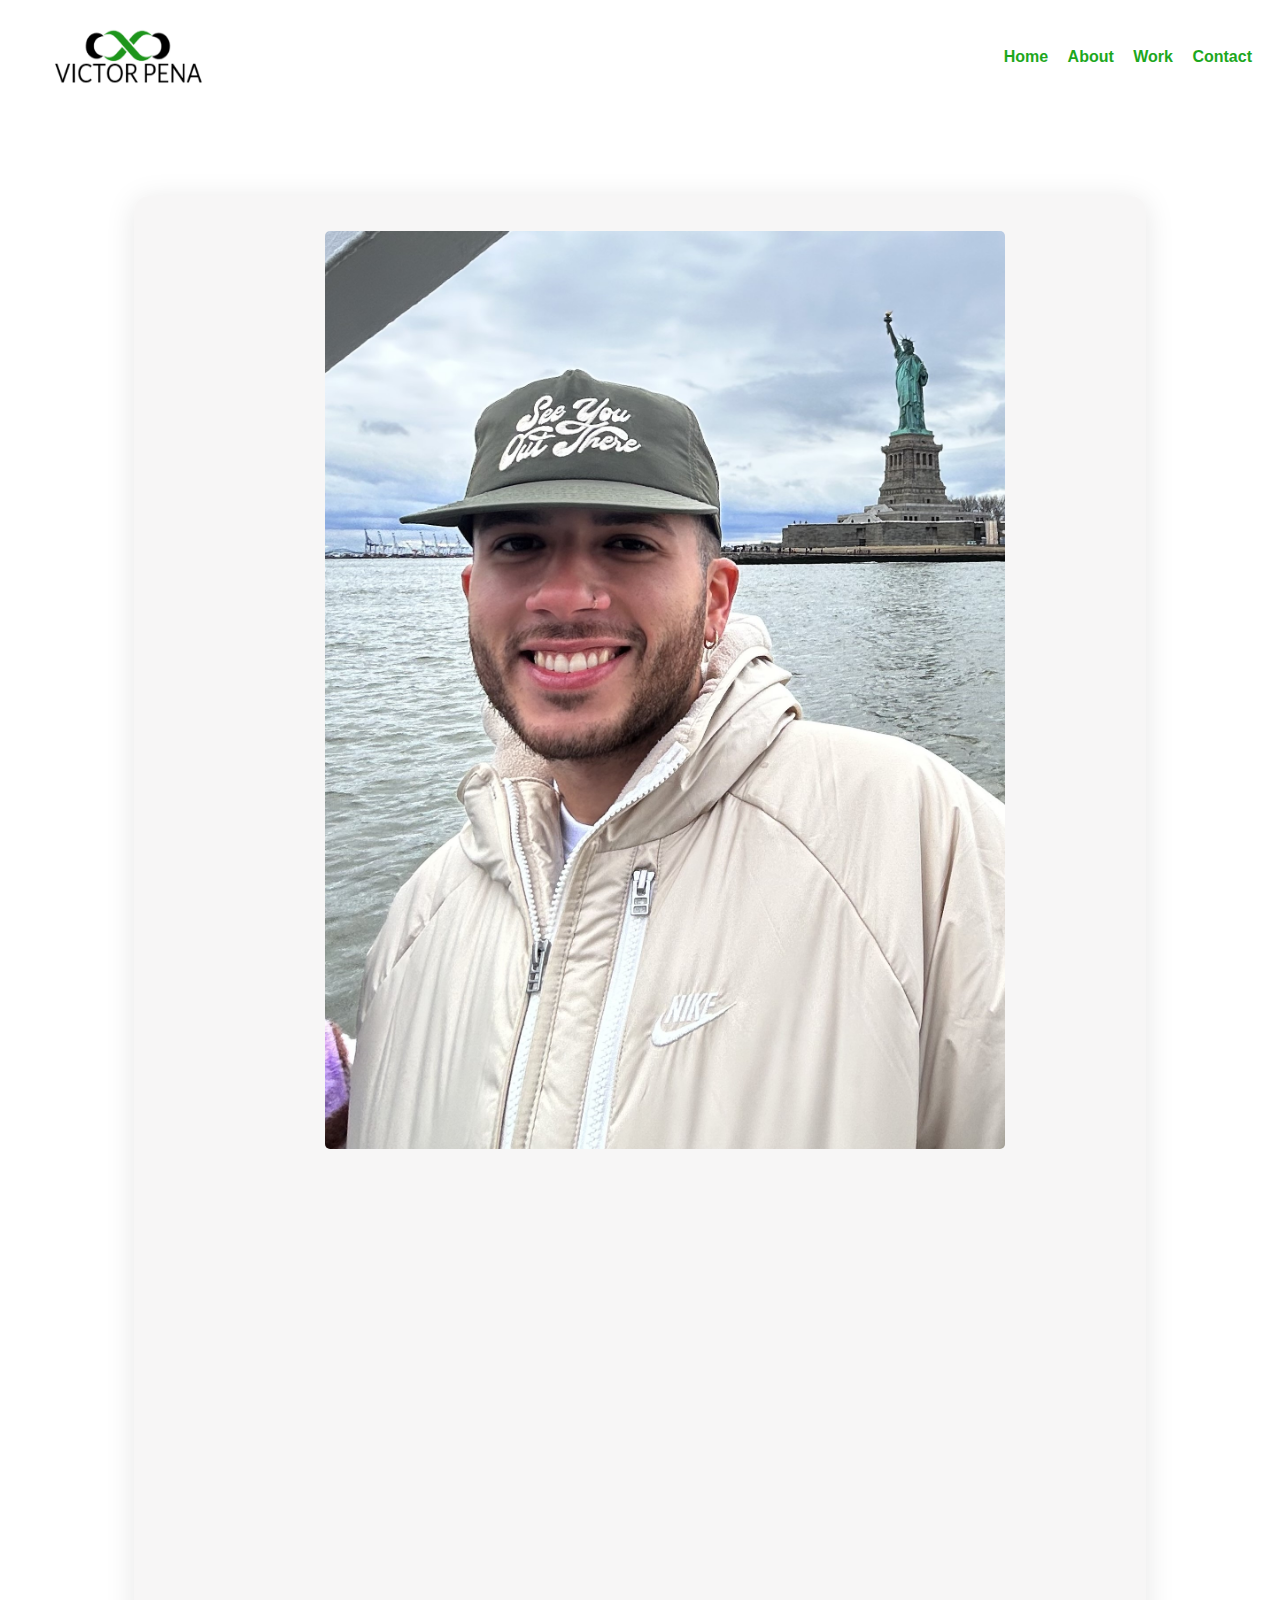
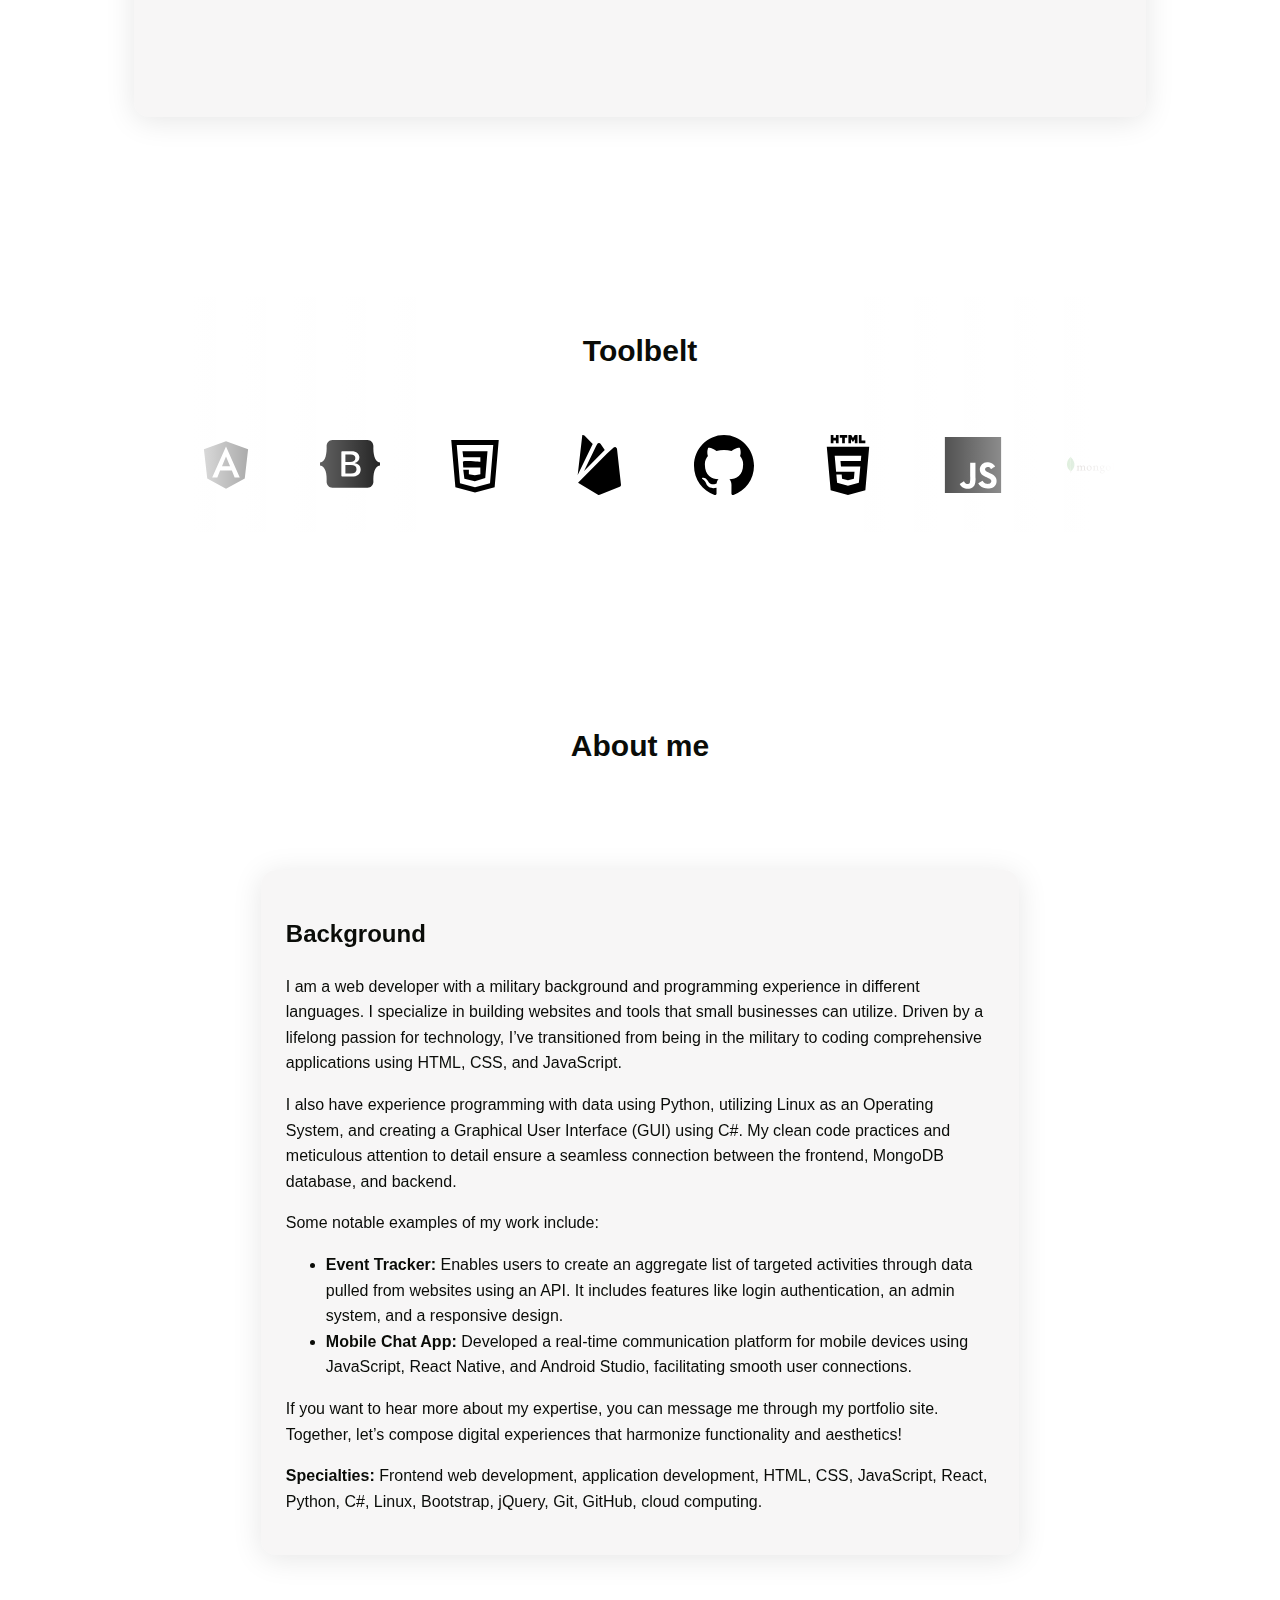
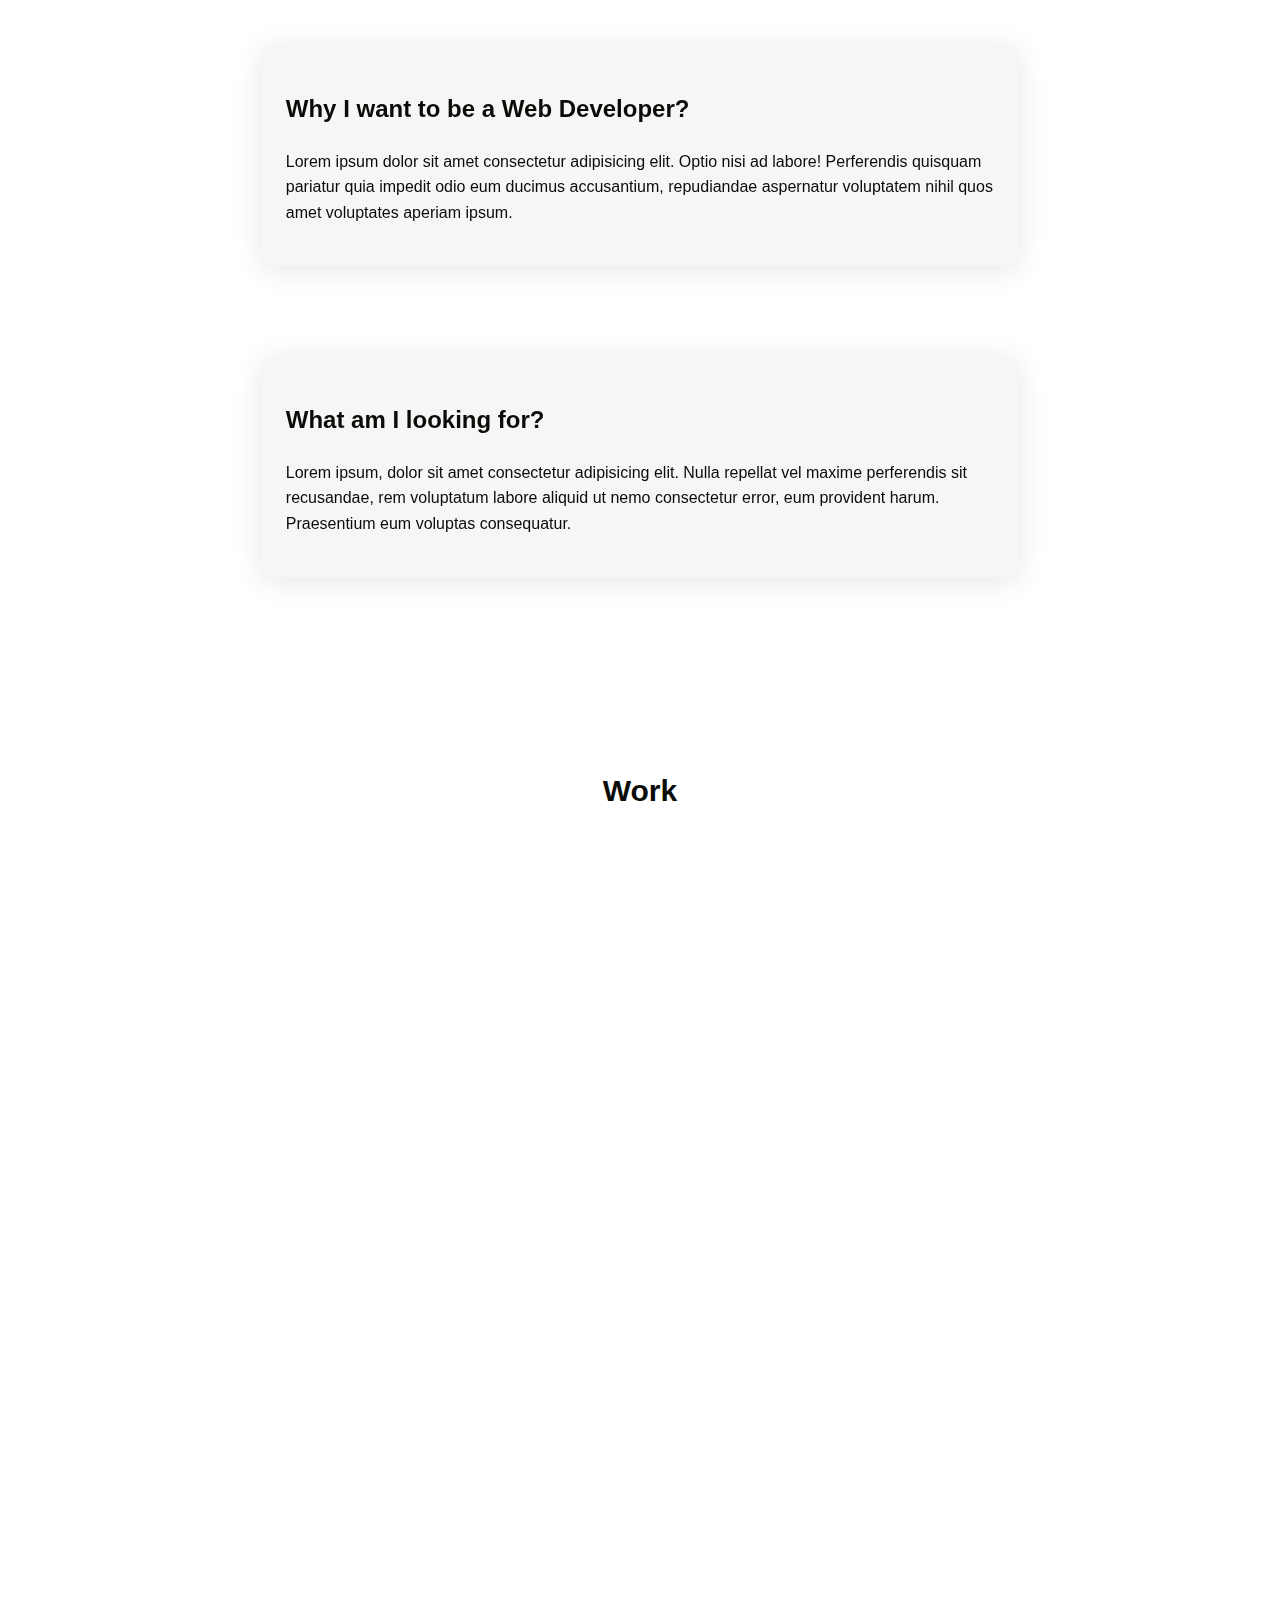
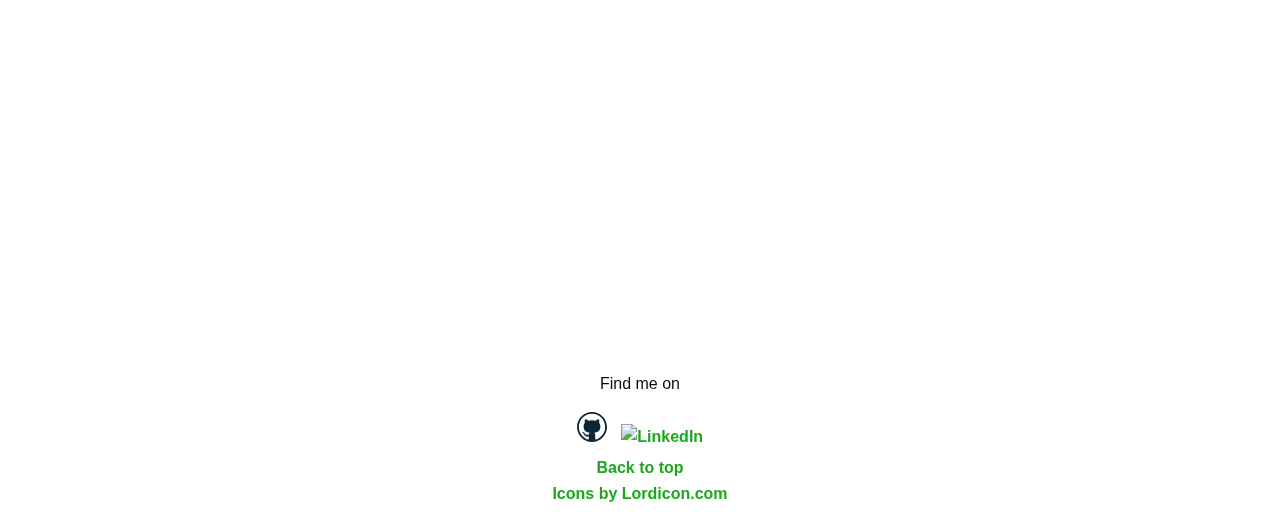
==== commit 5e47461e: "Fixed scripts.js" ====
--- a/index.html
+++ b/index.html
@@ -110,6 +110,7 @@
             <h1>About me</h1>
             <div class="about__item">
                 <h2>Background</h2>
+                <p>
                     <p>
                         I am a web developer with a military background and programming experience in different languages.
                         I specialize in building websites and tools that small businesses can utilize. Driven by a lifelong
@@ -269,7 +270,7 @@
          data-aos-easing="ease-in-out" 
          class="project-list__item">
          <h2>Chat App<a class="open-modal"><img src="img/plus-circle-f-svgrepo-com.svg"></a></h2>
-            <a href="https://github.com/vicmpg/chat-app" target="_blank"><img src="img/ChatAppHomeScreen.png"></a>
+            <a href="https://github.com/vicmpg/chat-app" target="_blank"><img src="img/ChatAppEdited.JPEG"></a>
             <p>
                 A chat app for mobile devices using React Native. The app provides users with a chat interface and options to share images, audios and location.
             </p>
--- a/css/style.css
+++ b/css/style.css
@@ -192,18 +192,23 @@
 }
 .profile__portrait {
   width: 500px;
-  margin-right: 50px;
+  margin: 0 50px;
   padding: 10px;
   border-radius: 15px;
   object-fit: cover;
 }
+.profile__text {
+  flex: 1 1 100px;
+  padding: 15px;
+  margin-right: 50px;
+}
 .profile__text h1 {
   font-size: 50px;
   color: var(--primary-color);
 }
 .profile .button {
   margin-top: 15%;
-  margin-right: 5px;
+  margin-right: 50px;
   float: right;
 }
 
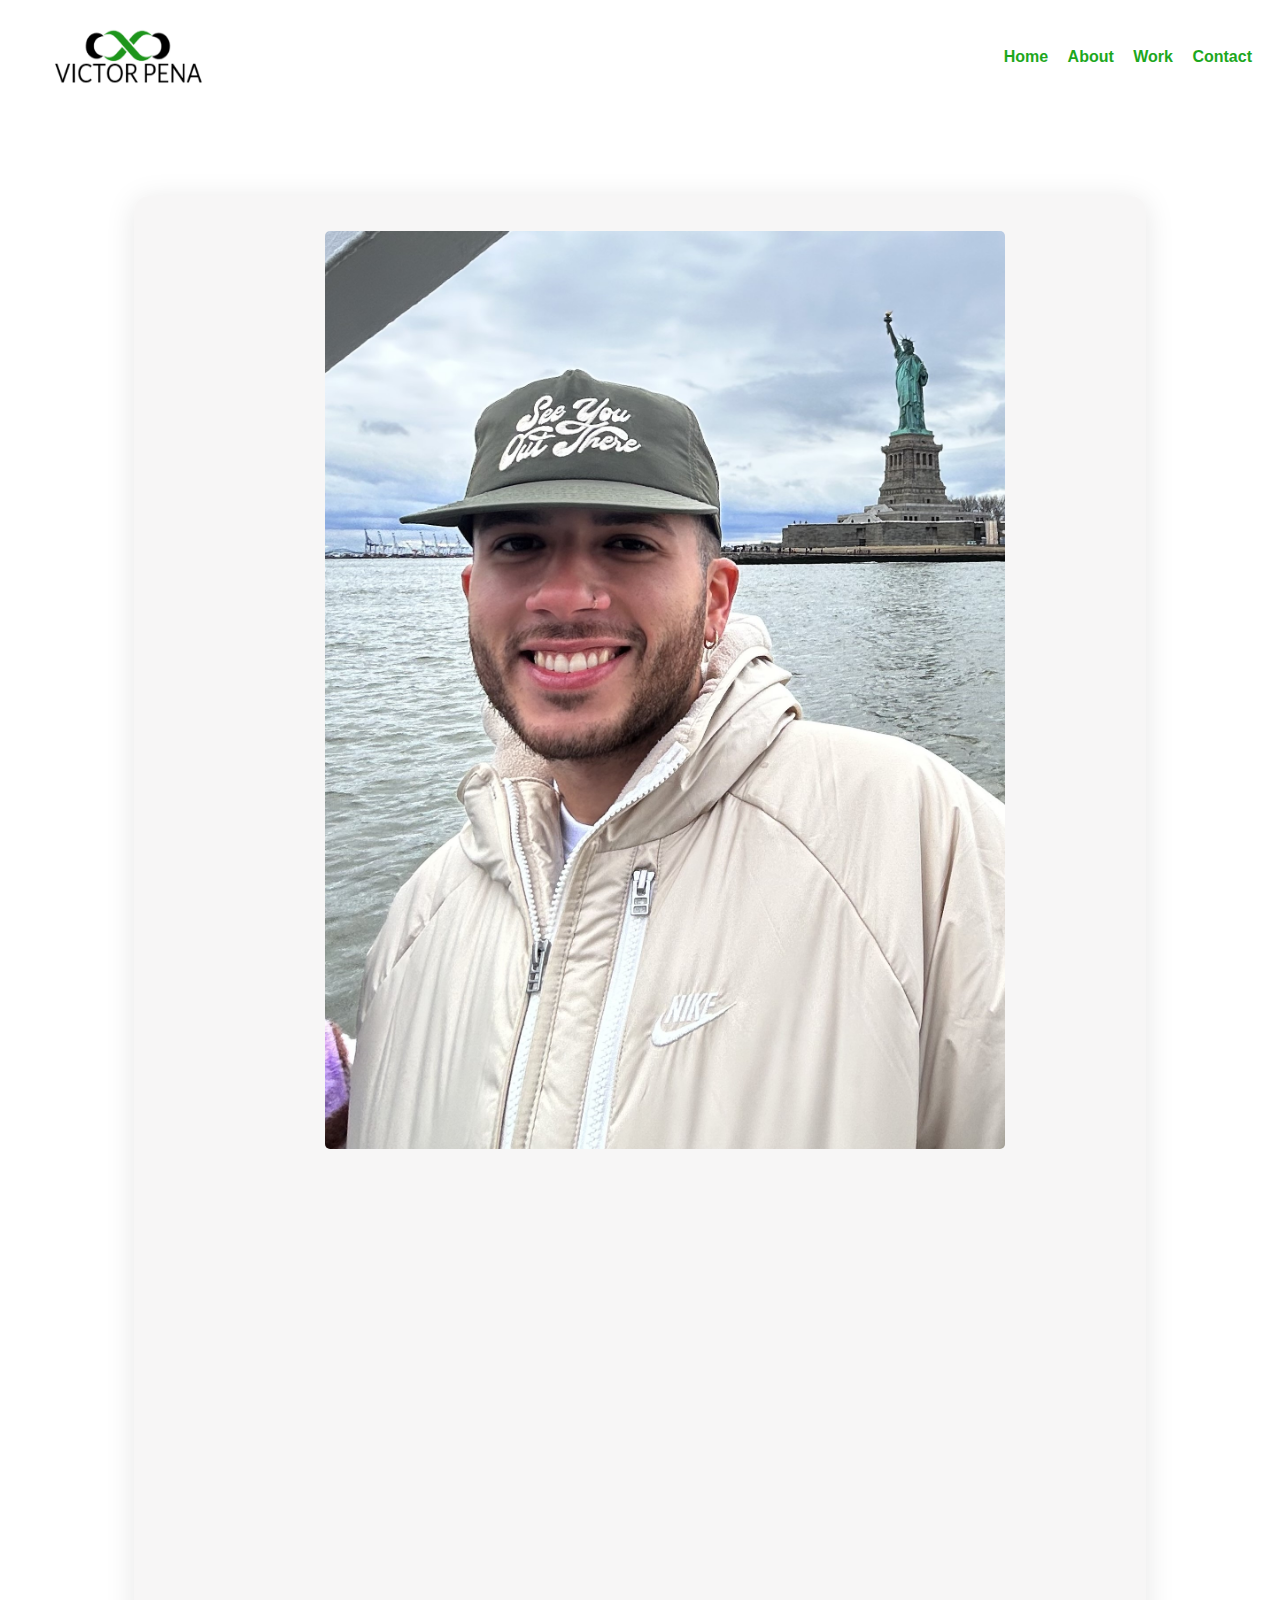
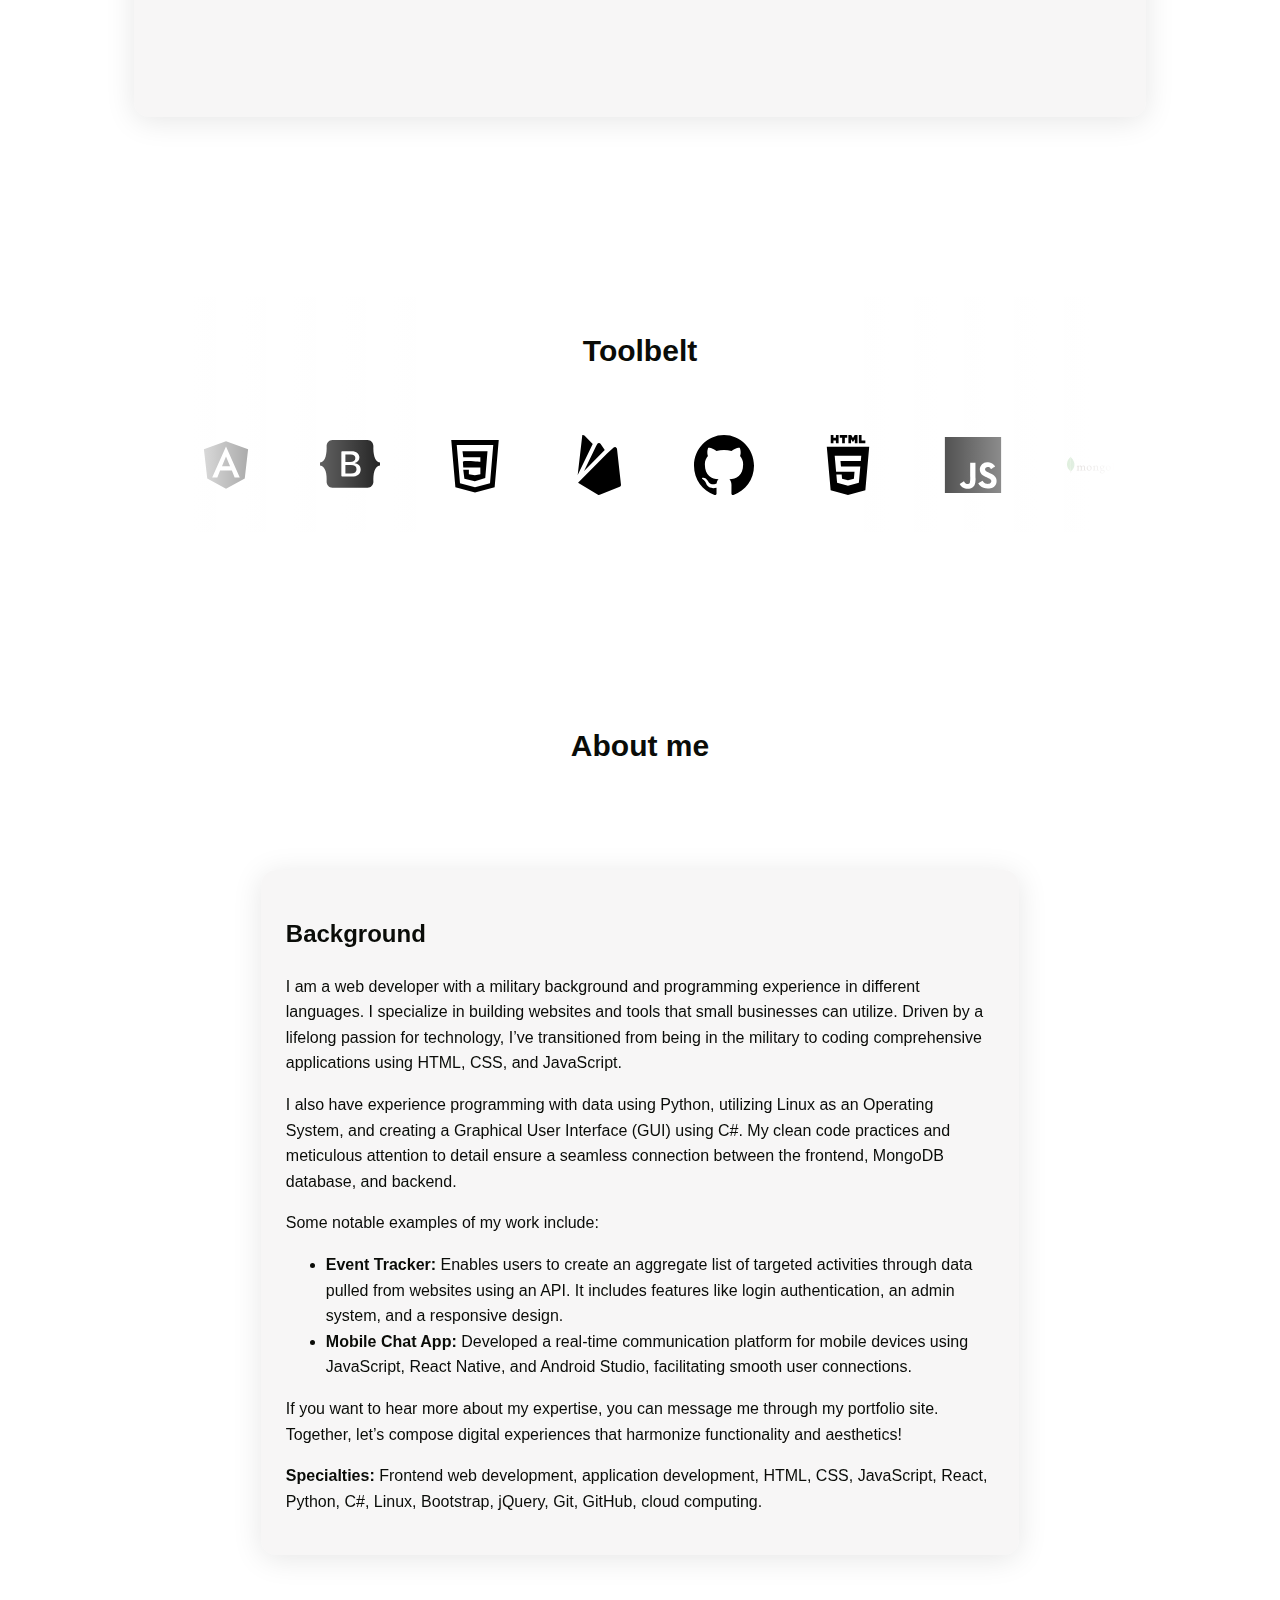
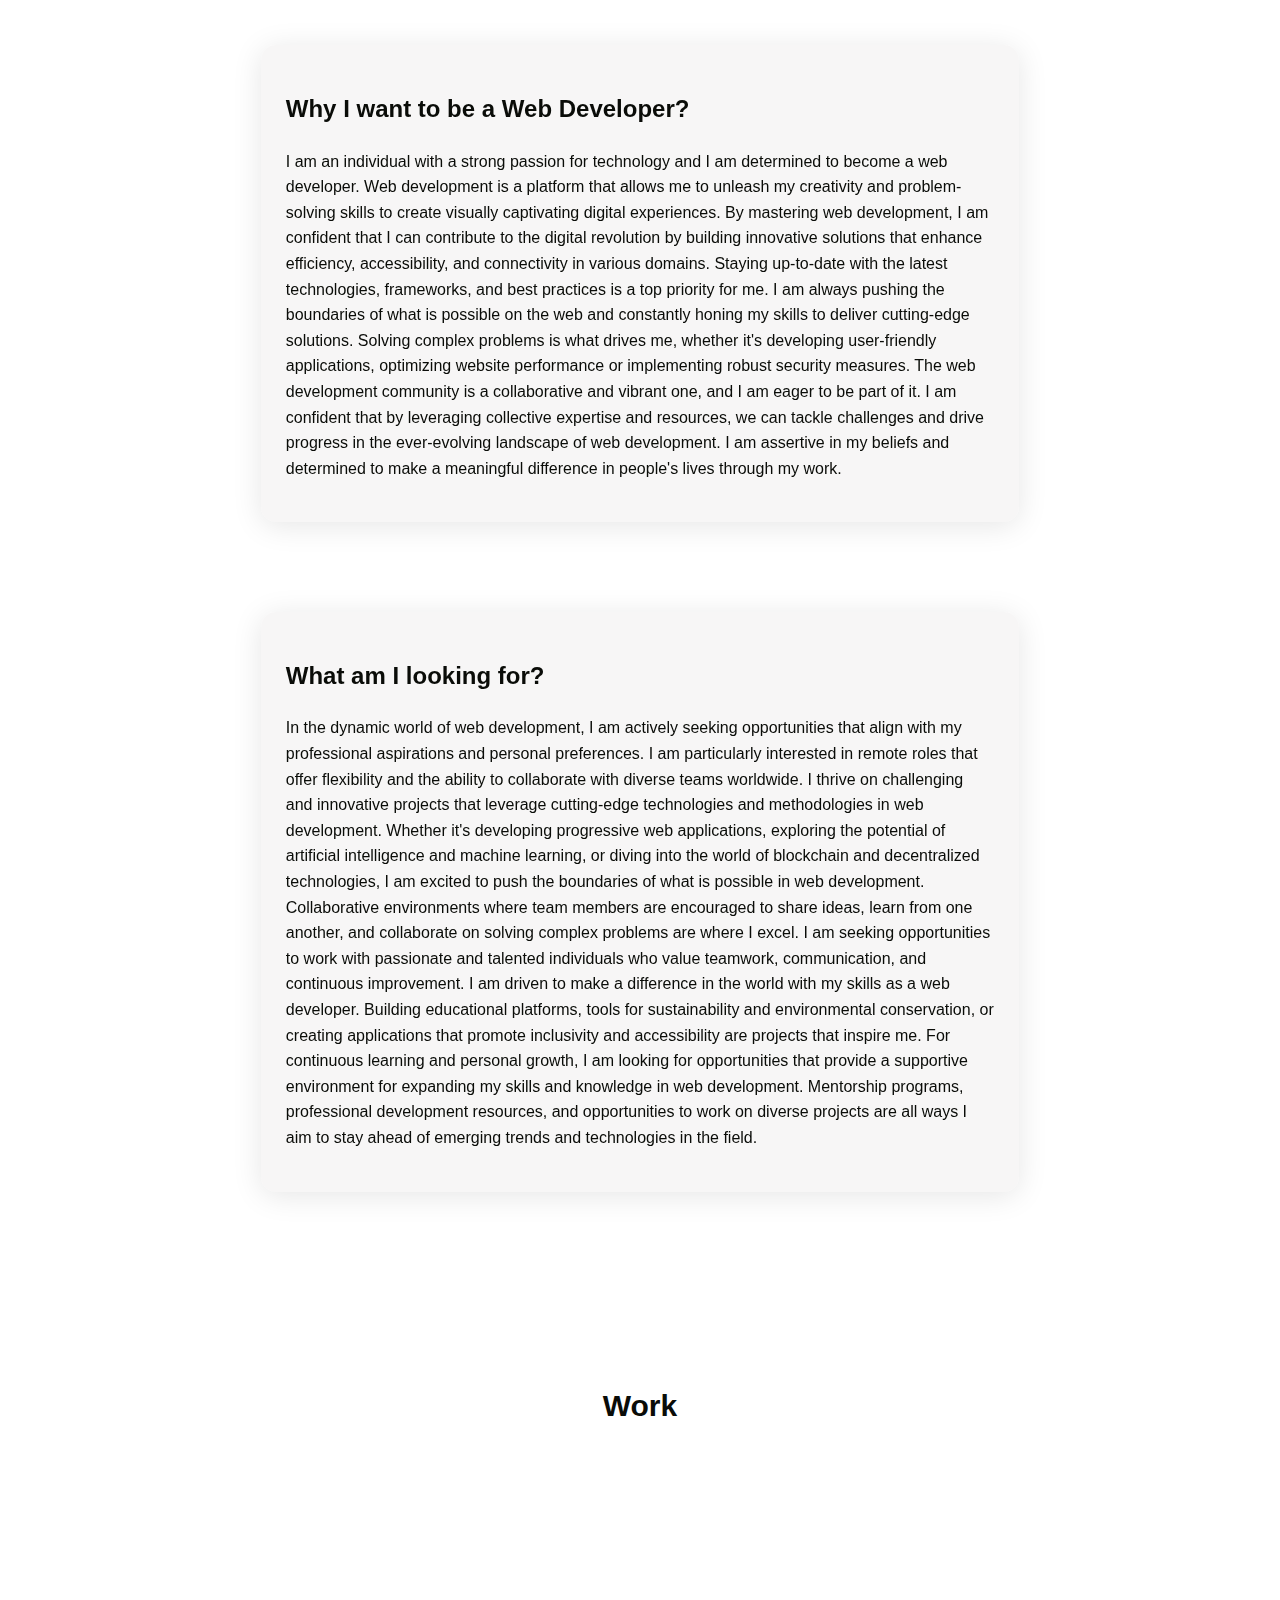
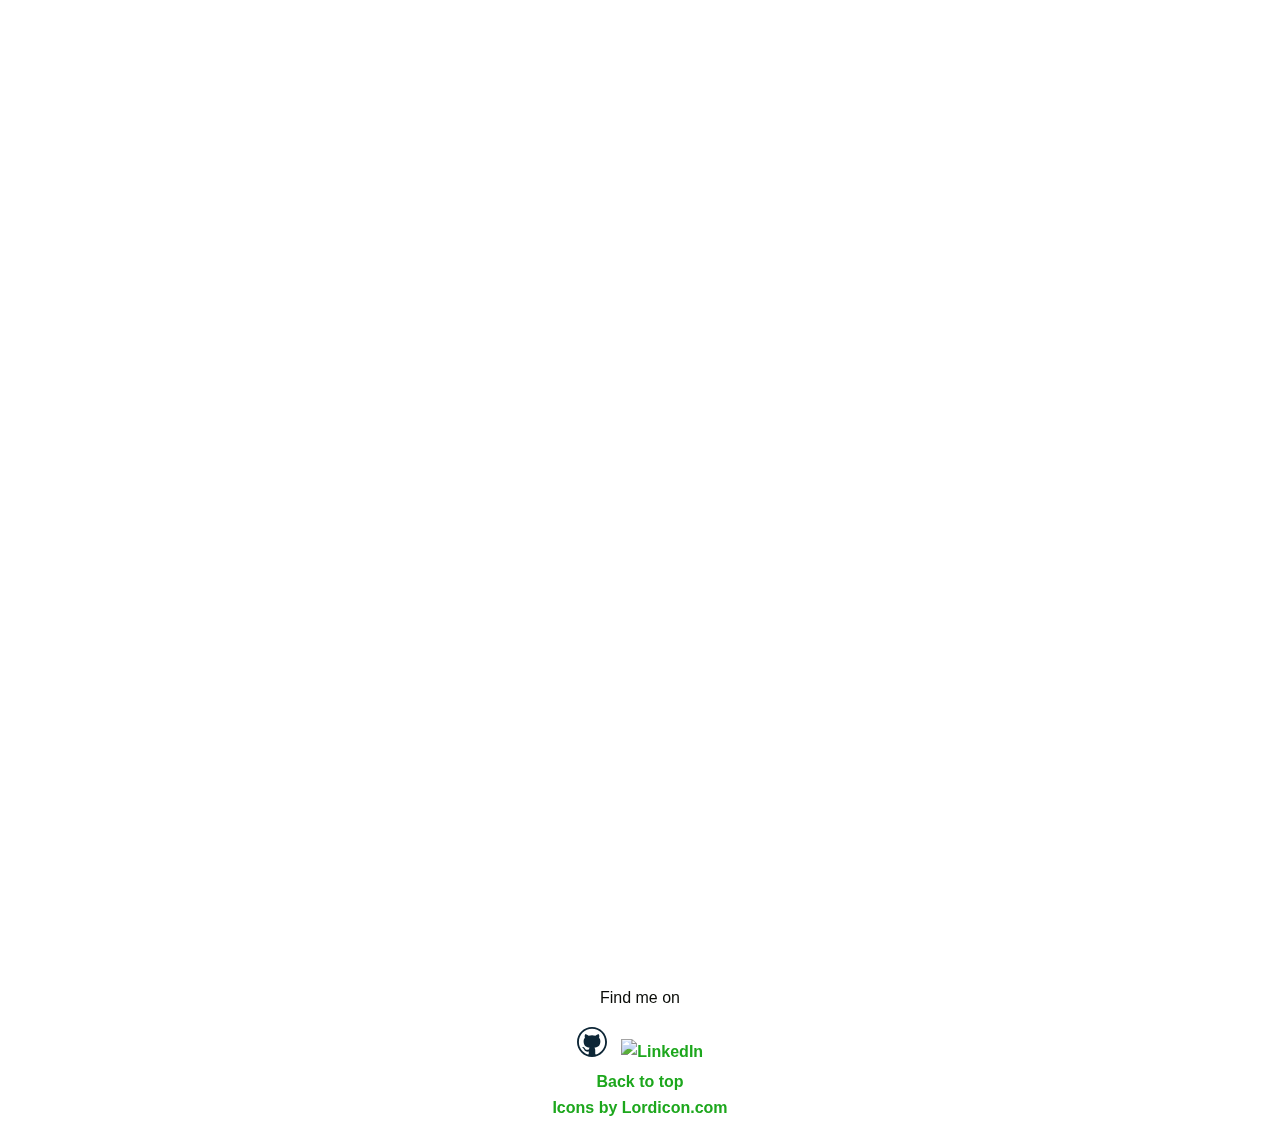
==== commit 1fb365f9: "Updating About me" ====
--- a/index.html
+++ b/index.html
@@ -144,21 +144,26 @@
                         <strong>Specialties:</strong> Frontend web development, application development, HTML, CSS, JavaScript,
                         React, Python, C#, Linux, Bootstrap, jQuery, Git, GitHub, cloud computing.
                     </p>
+                </p>
                 </div>
                     
             <div class="about__item">
                 <h2>Why I want to be a Web Developer?</h2>
                 <p>
-                    Lorem ipsum dolor sit amet consectetur adipisicing elit. Optio nisi ad labore! Perferendis quisquam 
-                    pariatur quia impedit odio eum ducimus accusantium, repudiandae aspernatur voluptatem nihil quos amet 
-                    voluptates aperiam ipsum.
+                    I am an individual with a strong passion for technology and I am determined to become a web developer. Web development is a platform that allows me to unleash my creativity and problem-solving skills to create visually captivating digital experiences. By mastering web development, I am confident that I can contribute to the digital revolution by building innovative solutions that enhance efficiency, accessibility, and connectivity in various domains.
+                    Staying up-to-date with the latest technologies, frameworks, and best practices is a top priority for me. I am always pushing the boundaries of what is possible on the web and constantly honing my skills to deliver cutting-edge solutions. Solving complex problems is what drives me, whether it's developing user-friendly applications, optimizing website performance or implementing robust security measures.
+                    The web development community is a collaborative and vibrant one, and I am eager to be part of it. I am confident that by leveraging collective expertise and resources, we can tackle challenges and drive progress in the ever-evolving landscape of web development. I am assertive in my beliefs and determined to make a meaningful difference in people's lives through my work.
+
                 </p>
             </div>
             <div class="about__item">
                 <h2>What am I looking for?</h2>
                 <p>
-                    Lorem ipsum, dolor sit amet consectetur adipisicing elit. Nulla repellat vel maxime perferendis sit recusandae, 
-                    rem voluptatum labore aliquid ut nemo consectetur error, eum provident harum. Praesentium eum voluptas consequatur.
+                    In the dynamic world of web development, I am actively seeking opportunities that align with my professional aspirations and personal preferences. I am particularly interested in remote roles that offer flexibility and the ability to collaborate with diverse teams worldwide. 
+                    I thrive on challenging and innovative projects that leverage cutting-edge technologies and methodologies in web development. Whether it's developing progressive web applications, exploring the potential of artificial intelligence and machine learning, or diving into the world of blockchain and decentralized technologies, I am excited to push the boundaries of what is possible in web development.
+                    Collaborative environments where team members are encouraged to share ideas, learn from one another, and collaborate on solving complex problems are where I excel. I am seeking opportunities to work with passionate and talented individuals who value teamwork, communication, and continuous improvement.
+                    I am driven to make a difference in the world with my skills as a web developer. Building educational platforms, tools for sustainability and environmental conservation, or creating applications that promote inclusivity and accessibility are projects that inspire me. 
+                    For continuous learning and personal growth, I am looking for opportunities that provide a supportive environment for expanding my skills and knowledge in web development. Mentorship programs, professional development resources, and opportunities to work on diverse projects are all ways I aim to stay ahead of emerging trends and technologies in the field.
                 </p>
             </div>
         </div>
